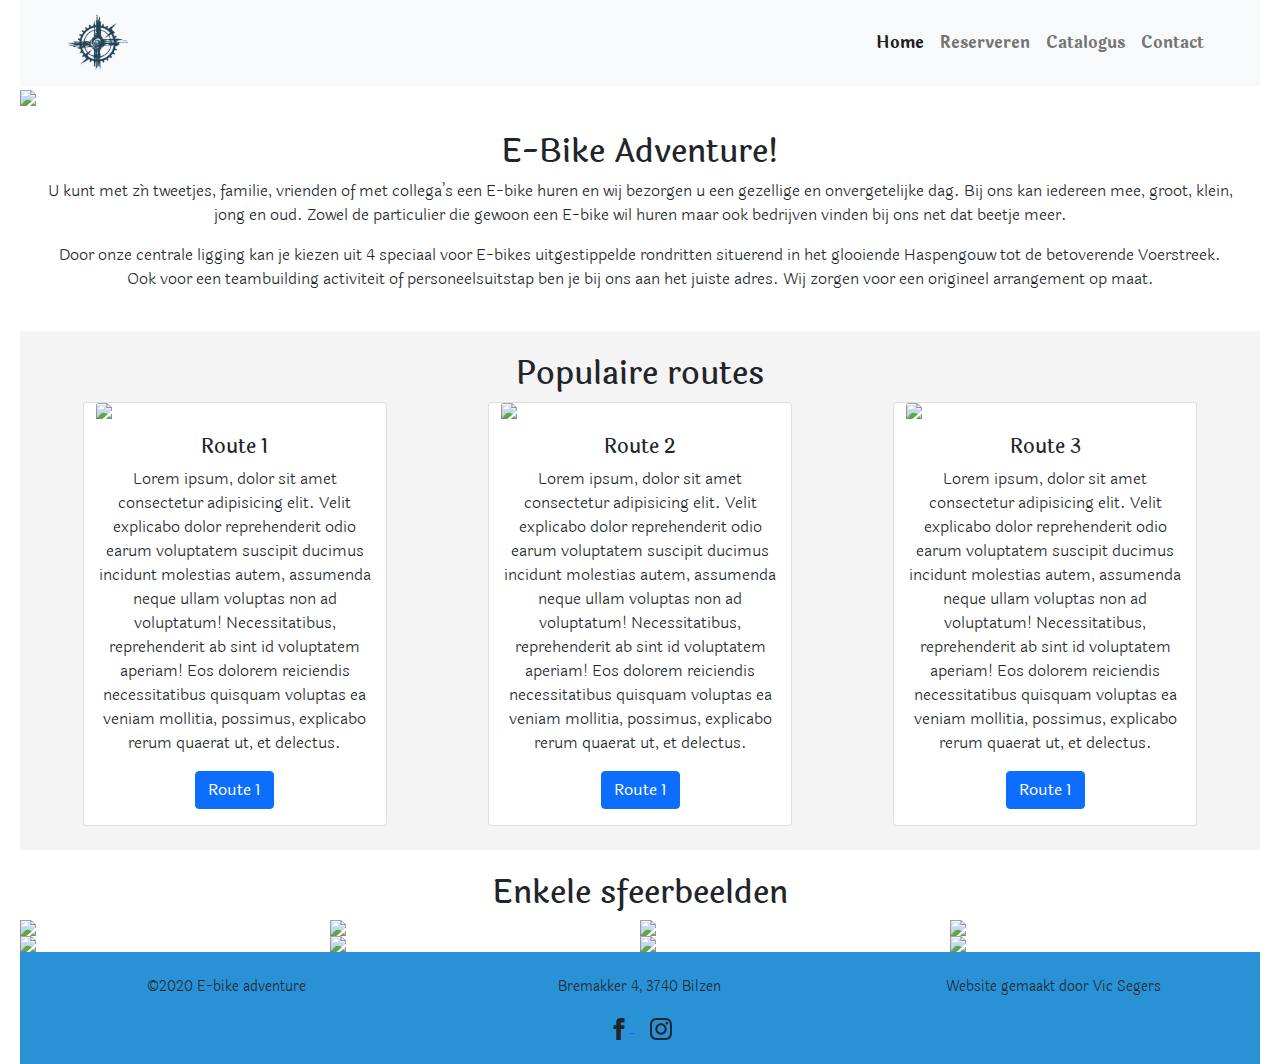
==== index.html @ cc72abfa "Added Rayvolt logo" ====
<!DOCTYPE html>
<html lang="nl">
<head>
  <meta charset="UTF-8">
  <meta name="viewport" content="width=device-width, initial-scale=1.0">
  <title>E-bike adventure</title>
  <link rel="stylesheet" id="Laila-css" href="https://fonts.googleapis.com/css?family=Laila%3A1%2C300%2C400%2C400italic%2C700&amp;ver=5.5.1" type="text/css" media="all">
  <link rel="stylesheet" href="bootstrap/css/bootstrap.min.css" />
  <link rel="stylesheet" href="styles/style.css" />
</head>
<body class="m-auto">
  <header class="h-25">
    <nav class="navbar navbar-expand-lg navbar-light bg-light px-5 justify-content-between fixed-top m-auto">
      <a class="navbar-brand" href="#">
        <img style="height:3em" src="assets/logos/rayvolt-logo.png" alt="Rayvolts logo" />
      </a>
      <button class="navbar-toggler" type="button" data-toggle="collapse" data-target="#navbarNavAltMarkup" aria-controls="navbarNavAltMarkup" aria-expanded="false" aria-label="Toggle navigation">
        <span class="navbar-toggler-icon"></span>
      </button>
      <div class="collapse navbar-collapse ml-auto" id="navbarNavAltMarkup">
        <div class="navbar-nav ml-auto text-right font-weight-bold">
          <a class="nav-item nav-link active" href="#">Home <span class="sr-only">(current)</span></a>
          <a class="nav-item nav-link" href="reserveren.html">Reserveren</a>
          <a class="nav-item nav-link" href="catalogus.html">Catalogus</a>
          <a class="nav-item nav-link" href="#">Contact</a>
        </div>
      </div>
    </nav>
    <img class="w-100" src="https://via.placeholder.com/1600x900.png?text=Banner+foto" />
  </header>
  <main>
    <!-- Corona & cadeaubon -->
    <!-- <section class="p-4">
      <div class="row justify-content-center">
        <div class="col-sm-4">
          <div class="bg-blue text-white p-3 rounded">
            <h3>Corona maatregelen</h3>
            <ul class="list-group">
              <li class="list-group-item bg-blue px-0 border-0">
                <svg width="1em" height="1em" viewBox="0 0 16 16" class="bi bi-check" fill="currentColor" xmlns="http://www.w3.org/2000/svg">
                  <path fill-rule="evenodd" d="M10.97 4.97a.75.75 0 0 1 1.071 1.05l-3.992 4.99a.75.75 0 0 1-1.08.02L4.324 8.384a.75.75 0 1 1 1.06-1.06l2.094 2.093 3.473-4.425a.236.236 0 0 1 .02-.022z"/>
                </svg>
                handgel
              </li>
              <li class="list-group-item bg-blue px-0 border-0">
                <svg width="1em" height="1em" viewBox="0 0 16 16" class="bi bi-check" fill="currentColor" xmlns="http://www.w3.org/2000/svg">
                  <path fill-rule="evenodd" d="M10.97 4.97a.75.75 0 0 1 1.071 1.05l-3.992 4.99a.75.75 0 0 1-1.08.02L4.324 8.384a.75.75 0 1 1 1.06-1.06l2.094 2.093 3.473-4.425a.236.236 0 0 1 .02-.022z"/>
                </svg>
                mondmaskers
              </li>
              <li class="list-group-item bg-blue px-0 border-0">
                <svg width="1em" height="1em" viewBox="0 0 16 16" class="bi bi-check" fill="currentColor" xmlns="http://www.w3.org/2000/svg">
                  <path fill-rule="evenodd" d="M10.97 4.97a.75.75 0 0 1 1.071 1.05l-3.992 4.99a.75.75 0 0 1-1.08.02L4.324 8.384a.75.75 0 1 1 1.06-1.06l2.094 2.093 3.473-4.425a.236.236 0 0 1 .02-.022z"/>
                </svg>
                2 reeksen helmen
              </li>
              <li class="list-group-item bg-blue px-0 border-0">
                <svg width="1em" height="1em" viewBox="0 0 16 16" class="bi bi-check" fill="currentColor" xmlns="http://www.w3.org/2000/svg">
                  <path fill-rule="evenodd" d="M10.97 4.97a.75.75 0 0 1 1.071 1.05l-3.992 4.99a.75.75 0 0 1-1.08.02L4.324 8.384a.75.75 0 1 1 1.06-1.06l2.094 2.093 3.473-4.425a.236.236 0 0 1 .02-.022z"/>
                </svg>
                ontsmetting helmen
              </li>
              <li class="list-group-item bg-blue px-0 border-0">
                <svg width="1em" height="1em" viewBox="0 0 16 16" class="bi bi-check" fill="currentColor" xmlns="http://www.w3.org/2000/svg">
                  <path fill-rule="evenodd" d="M10.97 4.97a.75.75 0 0 1 1.071 1.05l-3.992 4.99a.75.75 0 0 1-1.08.02L4.324 8.384a.75.75 0 1 1 1.06-1.06l2.094 2.093 3.473-4.425a.236.236 0 0 1 .02-.022z"/>
                </svg>
                1 richting
              </li>
            </ul>
          </div>
        </div>
        <div class="col-1 m-2"></div>
        <div class="col-sm-4">
          <div class="text-center p-3 bg-red rounded">
            <p class="justify-content-cente m-0">
              <svg width="1em" height="1em" viewBox="0 0 16 16" class="bi bi-cart-fill d-inline-flex align-self-center" fill="currentColor" xmlns="http://www.w3.org/2000/svg">
                <path fill-rule="evenodd" d="M0 1.5A.5.5 0 0 1 .5 1H2a.5.5 0 0 1 .485.379L2.89 3H14.5a.5.5 0 0 1 .491.592l-1.5 8A.5.5 0 0 1 13 12H4a.5.5 0 0 1-.491-.408L2.01 3.607 1.61 2H.5a.5.5 0 0 1-.5-.5zM5 12a2 2 0 1 0 0 4 2 2 0 0 0 0-4zm7 0a2 2 0 1 0 0 4 2 2 0 0 0 0-4zm-7 1a1 1 0 1 0 0 2 1 1 0 0 0 0-2zm7 0a1 1 0 1 0 0 2 1 1 0 0 0 0-2z"/>
              </svg>
              Cadeaubon
            </p>
          </div>
        </div>
      </div>
    </section> -->
    <!-- E-Bike Adventure -->
    <section class="p-4 text-center">
      <h2>E-Bike Adventure!</h2>
      <p>U kunt met z´n tweetjes, familie, vrienden of met collega’s een E-bike huren en wij bezorgen u een gezellige en onvergetelijke dag. 
        Bij ons kan iedereen mee, groot, klein, jong en oud.
        Zowel de particulier die gewoon een E-bike wil huren maar ook bedrijven vinden bij ons net dat beetje meer.</p>
      <p>Door onze centrale ligging  kan je kiezen uit 4 speciaal voor E-bikes uitgestippelde rondritten situerend in het glooiende Haspengouw tot de betoverende Voerstreek. Ook voor een teambuilding activiteit of personeelsuitstap ben je bij ons aan het juiste adres. Wij zorgen voor een origineel arrangement op maat.</p>
    </section>
    <!-- Populaire routes -->
    <section class="p-4 text-center bg-gray">
      <h2>Populaire routes</h2>
      <div class="row justify-content-center">
        <div class="card col-12 col-sm-12 col-md-3">
          <img class="card-img-top" src="https://via.placeholder.com/300x200?text=Route+1" />
          <div class="card-body px-0">
            <h5 class="card-title">Route 1</h5>
            <p class="card-text">Lorem ipsum, dolor sit amet consectetur adipisicing elit. Velit explicabo dolor reprehenderit odio earum voluptatem suscipit ducimus incidunt molestias autem, assumenda neque ullam voluptas non ad voluptatum! Necessitatibus, reprehenderit ab sint id voluptatem aperiam! Eos dolorem reiciendis necessitatibus quisquam voluptas ea veniam mollitia, possimus, explicabo rerum quaerat ut, et delectus.</p>
            <a href="#" class="btn btn-primary">Route 1</a>
          </div>
        </div>
        <div class="card col-12 col-sm-12 col-md-3 offset-1">
          <img class="card-img-top" src="https://via.placeholder.com/300x200?text=Route+2" />
          <div class="card-body px-0">
            <h5 class="card-title">Route 2</h5>
            <p class="card-text">Lorem ipsum, dolor sit amet consectetur adipisicing elit. Velit explicabo dolor reprehenderit odio earum voluptatem suscipit ducimus incidunt molestias autem, assumenda neque ullam voluptas non ad voluptatum! Necessitatibus, reprehenderit ab sint id voluptatem aperiam! Eos dolorem reiciendis necessitatibus quisquam voluptas ea veniam mollitia, possimus, explicabo rerum quaerat ut, et delectus.</p>
            <a href="#" class="btn btn-primary">Route 1</a>
          </div>
        </div>
        <div class="card col-12 col-sm-12 col-md-3 offset-1">
          <img class="card-img-top" src="https://via.placeholder.com/300x200?text=Route+3" />
          <div class="card-body px-0">
            <h5 class="card-title">Route 3</h5>
            <p class="card-text">Lorem ipsum, dolor sit amet consectetur adipisicing elit. Velit explicabo dolor reprehenderit odio earum voluptatem suscipit ducimus incidunt molestias autem, assumenda neque ullam voluptas non ad voluptatum! Necessitatibus, reprehenderit ab sint id voluptatem aperiam! Eos dolorem reiciendis necessitatibus quisquam voluptas ea veniam mollitia, possimus, explicabo rerum quaerat ut, et delectus.</p>
            <a href="#" class="btn btn-primary">Route 1</a>
          </div>
        </div>
      </div>
    </section>
    <!-- Onze voertuigen -->
    <!-- <section class="p-4 text-center">
      <h2>Onze voertuigen</h2>
      <div class="row">
        <div class="col-12 col-sm-12 col-md-4">
          <div class="list-group" id="list-tab" role="tablist">
            <a class="list-group-item list-group-item-action text-left active" id="list-home-list" data-toggle="list" href="#list-home" role="tab" aria-controls="home">Vespa 50cc</a>
            <a class="list-group-item list-group-item-action text-left" id="list-profile-list" data-toggle="list" href="#list-profile" role="tab" aria-controls="profile">Vespa 125cc</a>
            <a class="list-group-item list-group-item-action text-left" id="list-messages-list" data-toggle="list" href="#list-messages" role="tab" aria-controls="messages">Vespa GTS125 - 300cc</a>
            <a class="list-group-item list-group-item-action text-left" id="list-settings-list" data-toggle="list" href="#list-settings" role="tab" aria-controls="settings">E-Moke</a>
          </div>
        </div>
        <div class="col-12 col-sm-12 col-md-8">
          <div class="tab-content" id="nav-tabContent">
            <div class="tab-pane fade show active" id="list-home" role="tabpanel" aria-labelledby="list-home-list">
              <div class="row">
                <div class="col-6">
                  <img class="w-100" src="https://via.placeholder.com/300x200?text=Vespa+50cc" />
                </div>
                <p class="col-6">
                  Lorem, ipsum dolor sit amet consectetur adipisicing elit. Culpa accusamus, tempora explicabo sed distinctio quo harum dolore est soluta repellat eos impedit, perferendis, consequuntur ratione cupiditate vel deserunt error dolores?
                </p>
              </div>
            </div>
            <div class="tab-pane fade" id="list-profile" role="tabpanel" aria-labelledby="list-profile-list">
              <div class="row">
                <div class="col-6">
                  <img class="w-100" src="https://via.placeholder.com/300x200?text=Vespa+125cc" />
                </div>
                <p class="col-6">
                  Lorem, ipsum dolor sit amet consectetur adipisicing elit. Culpa accusamus, tempora explicabo sed distinctio quo harum dolore est soluta repellat eos impedit, perferendis, consequuntur ratione cupiditate vel deserunt error dolores?
                </p>
              </div>
            </div>
            <div class="tab-pane fade" id="list-messages" role="tabpanel" aria-labelledby="list-messages-list">
              <div class="row">
                <div class="col-6">
                  <img class="w-100" src="https://via.placeholder.com/300x200?text=Vespa+GTS125+-+300cc" />
                </div>
                <p class="col-6">
                  Lorem, ipsum dolor sit amet consectetur adipisicing elit. Culpa accusamus, tempora explicabo sed distinctio quo harum dolore est soluta repellat eos impedit, perferendis, consequuntur ratione cupiditate vel deserunt error dolores?
                </p>
              </div>
            </div>
            <div class="tab-pane fade" id="list-settings" role="tabpanel" aria-labelledby="list-settings-list">
              <div class="row">
                <div class="col-6">
                  <img class="w-100" src="https://via.placeholder.com/300x200?text=E-Moke" />
                </div>
                <p class="col-6">
                  Lorem, ipsum dolor sit amet consectetur adipisicing elit. Culpa accusamus, tempora explicabo sed distinctio quo harum dolore est soluta repellat eos impedit, perferendis, consequuntur ratione cupiditate vel deserunt error dolores?
                </p>
              </div>
            </div>
          </div>
        </div>
      </div>
    </section> -->
    <!-- Enkele sfeerbeelden -->
    <section class="pt-4 text-center">
      <h2>Enkele sfeerbeelden</h2>
      <div class="row w-100 m-0">
        <img class="col-12 col-sm-6 col-md-3 p-0" src="https://via.placeholder.com/300?text=Foto+1" />
        <img class="col-12 col-sm-6 col-md-3 p-0" src="https://via.placeholder.com/300?text=Foto+2" />
        <img class="col-12 col-sm-6 col-md-3 p-0" src="https://via.placeholder.com/300?text=Foto+3" />
        <img class="col-12 col-sm-6 col-md-3 p-0" src="https://via.placeholder.com/300?text=Foto+4" />
        <img class="col-12 col-sm-6 col-md-3 p-0" src="https://via.placeholder.com/300?text=Foto+5" />
        <img class="col-12 col-sm-6 col-md-3 p-0" src="https://via.placeholder.com/300?text=Foto+6" />
        <img class="col-12 col-sm-6 col-md-3 p-0" src="https://via.placeholder.com/300?text=Foto+7" />
        <img class="col-12 col-sm-6 col-md-3 p-0" src="https://via.placeholder.com/300?text=Foto+8" />
      </div>
    </section>
  </main>
  <footer class="page-footer py-4 small bg-blue row w-100 m-0">
    <div class="mb-1 text-center col-md-4 col-sm-12 col-12">©2020 E-bike adventure</div>
    <div class="mb-1 text-center col-md-4 col-sm-12 col-12">Bremakker 4, 3740 Bilzen</div>
    <div class="mb-1 text-center col-md-4 col-sm-12 col-12">Website gemaakt door Vic Segers</div>
    <div class="mt-3 text-center col-12">
      <a href="https://www.facebook.com/ebikeadventure.be" target="_blank" class="mx-2">
        <svg xmlns="http://www.w3.org/2000/svg" width="22" height="22" viewBox="0 0 24 24" fill="#212529">
          <path d="M9 8h-3v4h3v12h5v-12h3.642l.358-4h-4v-1.667c0-.955.192-1.333 1.115-1.333h2.885v-5h-3.808c-3.596 0-5.192 1.583-5.192 4.615v3.385z"/>
        </svg>
      </a>
      <a href="https://www.instagram.com/ebikeadventure.be/" target="_blank" class="mx-2">
        <svg xmlns="http://www.w3.org/2000/svg" width="22" height="22" viewBox="0 0 24 24" fill="#212529">
          <path d="M12 2.163c3.204 0 3.584.012 4.85.07 3.252.148 4.771 1.691 4.919 4.919.058 1.265.069 1.645.069 4.849 0 3.205-.012 3.584-.069 4.849-.149 3.225-1.664 4.771-4.919 4.919-1.266.058-1.644.07-4.85.07-3.204 0-3.584-.012-4.849-.07-3.26-.149-4.771-1.699-4.919-4.92-.058-1.265-.07-1.644-.07-4.849 0-3.204.013-3.583.07-4.849.149-3.227 1.664-4.771 4.919-4.919 1.266-.057 1.645-.069 4.849-.069zm0-2.163c-3.259 0-3.667.014-4.947.072-4.358.2-6.78 2.618-6.98 6.98-.059 1.281-.073 1.689-.073 4.948 0 3.259.014 3.668.072 4.948.2 4.358 2.618 6.78 6.98 6.98 1.281.058 1.689.072 4.948.072 3.259 0 3.668-.014 4.948-.072 4.354-.2 6.782-2.618 6.979-6.98.059-1.28.073-1.689.073-4.948 0-3.259-.014-3.667-.072-4.947-.196-4.354-2.617-6.78-6.979-6.98-1.281-.059-1.69-.073-4.949-.073zm0 5.838c-3.403 0-6.162 2.759-6.162 6.162s2.759 6.163 6.162 6.163 6.162-2.759 6.162-6.163c0-3.403-2.759-6.162-6.162-6.162zm0 10.162c-2.209 0-4-1.79-4-4 0-2.209 1.791-4 4-4s4 1.791 4 4c0 2.21-1.791 4-4 4zm6.406-11.845c-.796 0-1.441.645-1.441 1.44s.645 1.44 1.441 1.44c.795 0 1.439-.645 1.439-1.44s-.644-1.44-1.439-1.44z"/>
        </svg>
      </a>
    </div>
  </footer>
  <script src="bootstrap/js/bootstrap.min.js"></script>
</body>
</html>
---- styles/style.css ----
.bg-blue {
  background-color: #2991d6;
}

.bg-red {
  background-color: #f3dcdc;
}

.bg-gray {
  background-color: #f4f4f4;
}

.color-gray {
  color: #495057;
}

body {
  font-family: "Laila", Arial, Tahoma, sans-serif;
  font-weight: 300;
}

body, nav {
  max-width: 1240px;
}

header {
  margin-top: 85px;
}

form div.form-group.required label:after {
  content: '*';
  color: red;
}

@media only screen and (max-width: 690px) {
  a.list-group-item.list-group-item-action {
    text-align: center !important;
  }
}

/* @media (prefers-color-scheme: dark) {
  html {
    filter: invert(1) hue-rotate(180deg);
  }
} */
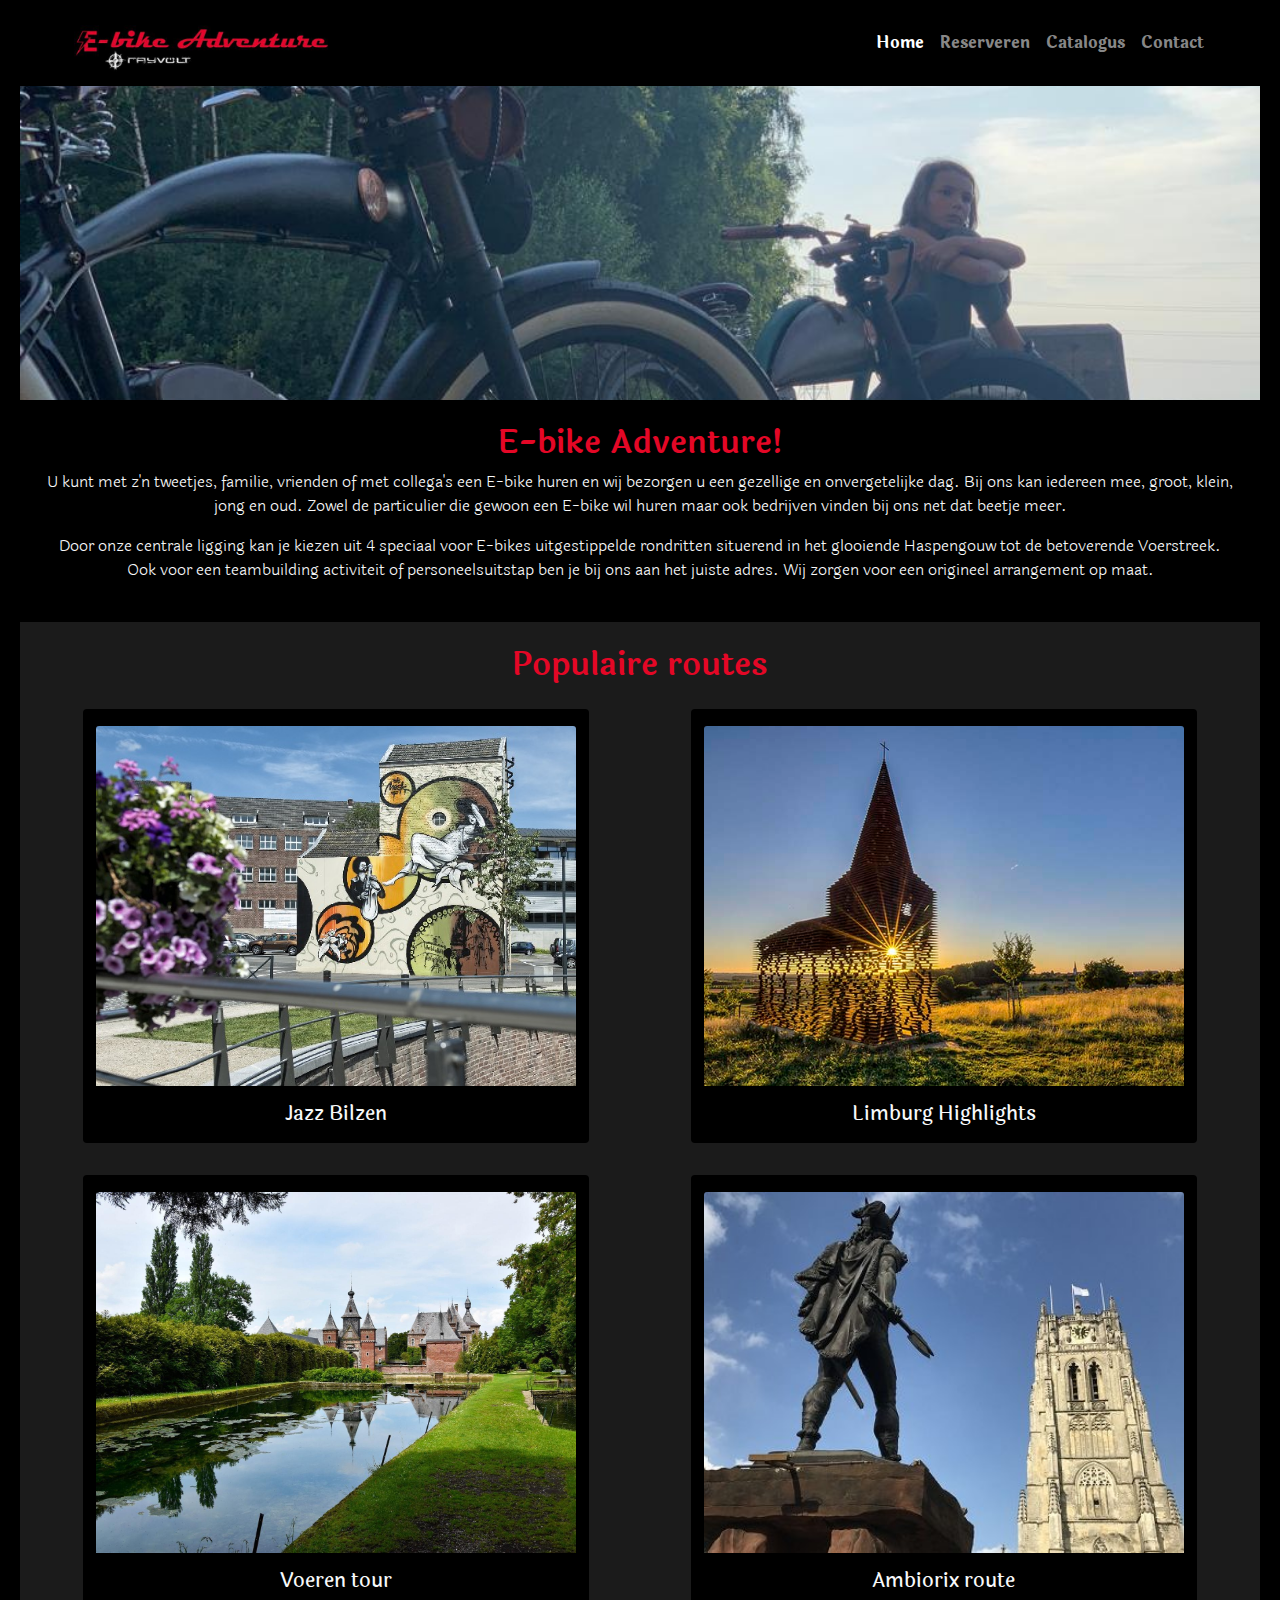
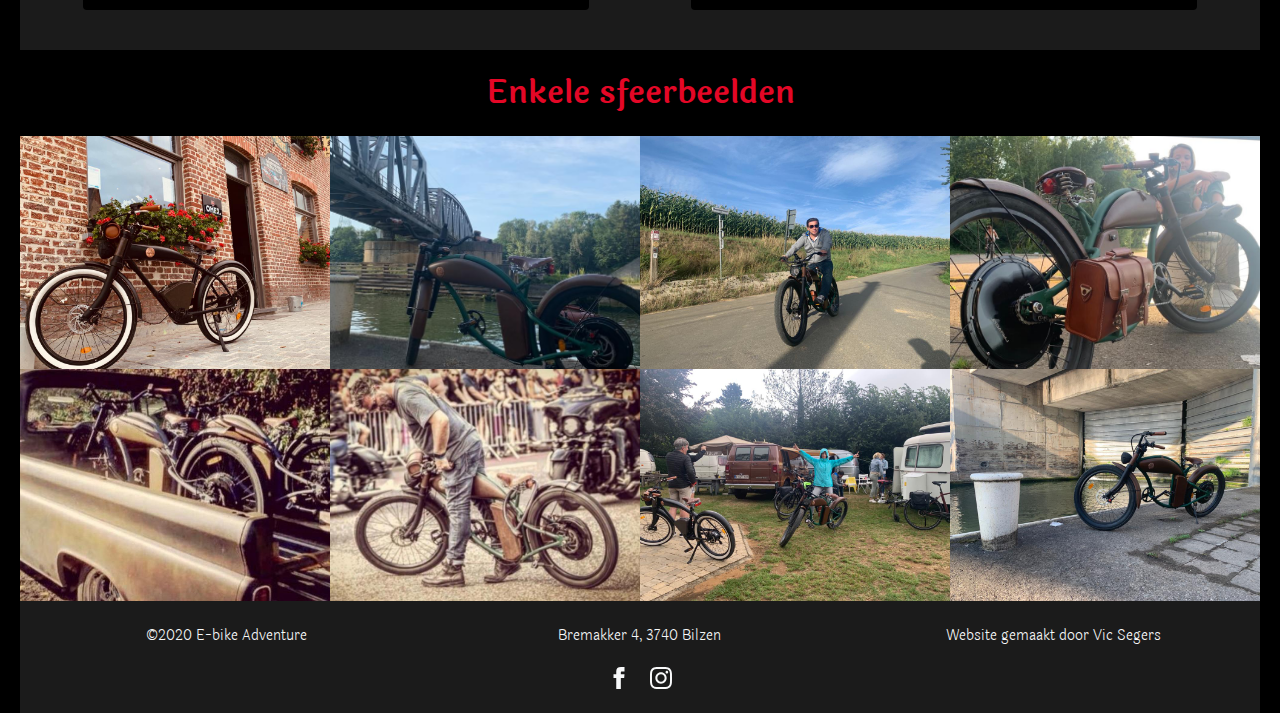
==== commit 60d6a863: "First live version" ====
--- a/index.html
+++ b/index.html
@@ -3,16 +3,33 @@
 <head>
   <meta charset="UTF-8">
   <meta name="viewport" content="width=device-width, initial-scale=1.0">
-  <title>E-bike adventure</title>
+  <title>Home - E-bike Adventure</title>
+  <link rel="apple-touch-icon" sizes="57x57" href="images/favicon/apple-icon-57x57.png" />
+  <link rel="apple-touch-icon" sizes="60x60" href="images/favicon/apple-icon-60x60.png" />
+  <link rel="apple-touch-icon" sizes="72x72" href="images/favicon/apple-icon-72x72.png" />
+  <link rel="apple-touch-icon" sizes="76x76" href="images/favicon/apple-icon-76x76.png" />
+  <link rel="apple-touch-icon" sizes="114x114" href="images/favicon/apple-icon-114x114.png" />
+  <link rel="apple-touch-icon" sizes="120x120" href="images/favicon/apple-icon-120x120.png" />
+  <link rel="apple-touch-icon" sizes="144x144" href="images/favicon/apple-icon-144x144.png" />
+  <link rel="apple-touch-icon" sizes="152x152" href="images/favicon/apple-icon-152x152.png" />
+  <link rel="apple-touch-icon" sizes="180x180" href="images/favicon/apple-icon-180x180.png" />
+  <link rel="icon" type="image/png" sizes="192x192"  href="images/favicon/android-icon-192x192.png" />
+  <link rel="icon" type="image/png" sizes="32x32" href="images/favicon/favicon-32x32.png" />
+  <link rel="icon" type="image/png" sizes="96x96" href="images/favicon/favicon-96x96.png" />
+  <link rel="icon" type="image/png" sizes="16x16" href="images/favicon/favicon-16x16.png" />
+  <link rel="manifest" href="images/favicon/manifest.json" />
+  <meta name="msapplication-TileColor" content="#ffffff" />
+  <meta name="msapplication-TileImage" content="images/favicon/ms-icon-144x144.png" />
+  <meta name="theme-color" content="#ffffff" />
   <link rel="stylesheet" id="Laila-css" href="https://fonts.googleapis.com/css?family=Laila%3A1%2C300%2C400%2C400italic%2C700&amp;ver=5.5.1" type="text/css" media="all">
   <link rel="stylesheet" href="bootstrap/css/bootstrap.min.css" />
   <link rel="stylesheet" href="styles/style.css" />
 </head>
-<body class="m-auto">
-  <header class="h-25">
-    <nav class="navbar navbar-expand-lg navbar-light bg-light px-5 justify-content-between fixed-top m-auto">
-      <a class="navbar-brand" href="#">
-        <img style="height:3em" src="assets/logos/rayvolt-logo.png" alt="Rayvolts logo" />
+<body class="m-auto bg-black text-light">
+  <header class="w-100">
+    <nav class="w-100 navbar navbar-expand-md navbar-dark px-5 justify-content-between fixed-top m-auto bg-black">
+      <a class="navbar-brand mr-auto" href="#">
+        <img id="logo" src="assets/logos/e-bike-adventure-logo.jpeg" alt="E-bike Adventure logo" />
       </a>
       <button class="navbar-toggler" type="button" data-toggle="collapse" data-target="#navbarNavAltMarkup" aria-controls="navbarNavAltMarkup" aria-expanded="false" aria-label="Toggle navigation">
         <span class="navbar-toggler-icon"></span>
@@ -22,189 +39,126 @@
           <a class="nav-item nav-link active" href="#">Home <span class="sr-only">(current)</span></a>
           <a class="nav-item nav-link" href="reserveren.html">Reserveren</a>
           <a class="nav-item nav-link" href="catalogus.html">Catalogus</a>
-          <a class="nav-item nav-link" href="#">Contact</a>
+          <a class="nav-item nav-link" href="contact.html">Contact</a>
         </div>
       </div>
     </nav>
-    <img class="w-100" src="https://via.placeholder.com/1600x900.png?text=Banner+foto" />
+    <img id="banner" src="assets/images/banner/banner.jpeg" />
   </header>
   <main>
-    <!-- Corona & cadeaubon -->
-    <!-- <section class="p-4">
+    <!-- E-bike Adventure -->
+    <section class="p-4 text-center">
+      <h2>E-bike Adventure!</h2>
+      <p>U kunt met z'n tweetjes, familie, vrienden of met collega's een E-bike huren en wij bezorgen u een gezellige en onvergetelijke dag. 
+        Bij ons kan iedereen mee, groot, klein, jong en oud.
+        Zowel de particulier die gewoon een E-bike wil huren maar ook bedrijven vinden bij ons net dat beetje meer.</p>
+      <p>Door onze centrale ligging kan je kiezen uit 4 speciaal voor E-bikes uitgestippelde rondritten situerend in het glooiende Haspengouw tot de betoverende Voerstreek. Ook voor een teambuilding activiteit of personeelsuitstap ben je bij ons aan het juiste adres. Wij zorgen voor een origineel arrangement op maat.</p>
+    </section>
+    <!-- Populaire routes -->
+    <section id="routes" class="p-4 text-center bg-gray">
+      <h2>Populaire routes</h2>
       <div class="row justify-content-center">
-        <div class="col-sm-4">
-          <div class="bg-blue text-white p-3 rounded">
-            <h3>Corona maatregelen</h3>
-            <ul class="list-group">
-              <li class="list-group-item bg-blue px-0 border-0">
-                <svg width="1em" height="1em" viewBox="0 0 16 16" class="bi bi-check" fill="currentColor" xmlns="http://www.w3.org/2000/svg">
-                  <path fill-rule="evenodd" d="M10.97 4.97a.75.75 0 0 1 1.071 1.05l-3.992 4.99a.75.75 0 0 1-1.08.02L4.324 8.384a.75.75 0 1 1 1.06-1.06l2.094 2.093 3.473-4.425a.236.236 0 0 1 .02-.022z"/>
-                </svg>
-                handgel
-              </li>
-              <li class="list-group-item bg-blue px-0 border-0">
-                <svg width="1em" height="1em" viewBox="0 0 16 16" class="bi bi-check" fill="currentColor" xmlns="http://www.w3.org/2000/svg">
-                  <path fill-rule="evenodd" d="M10.97 4.97a.75.75 0 0 1 1.071 1.05l-3.992 4.99a.75.75 0 0 1-1.08.02L4.324 8.384a.75.75 0 1 1 1.06-1.06l2.094 2.093 3.473-4.425a.236.236 0 0 1 .02-.022z"/>
-                </svg>
-                mondmaskers
-              </li>
-              <li class="list-group-item bg-blue px-0 border-0">
-                <svg width="1em" height="1em" viewBox="0 0 16 16" class="bi bi-check" fill="currentColor" xmlns="http://www.w3.org/2000/svg">
-                  <path fill-rule="evenodd" d="M10.97 4.97a.75.75 0 0 1 1.071 1.05l-3.992 4.99a.75.75 0 0 1-1.08.02L4.324 8.384a.75.75 0 1 1 1.06-1.06l2.094 2.093 3.473-4.425a.236.236 0 0 1 .02-.022z"/>
-                </svg>
-                2 reeksen helmen
-              </li>
-              <li class="list-group-item bg-blue px-0 border-0">
-                <svg width="1em" height="1em" viewBox="0 0 16 16" class="bi bi-check" fill="currentColor" xmlns="http://www.w3.org/2000/svg">
-                  <path fill-rule="evenodd" d="M10.97 4.97a.75.75 0 0 1 1.071 1.05l-3.992 4.99a.75.75 0 0 1-1.08.02L4.324 8.384a.75.75 0 1 1 1.06-1.06l2.094 2.093 3.473-4.425a.236.236 0 0 1 .02-.022z"/>
-                </svg>
-                ontsmetting helmen
-              </li>
-              <li class="list-group-item bg-blue px-0 border-0">
-                <svg width="1em" height="1em" viewBox="0 0 16 16" class="bi bi-check" fill="currentColor" xmlns="http://www.w3.org/2000/svg">
-                  <path fill-rule="evenodd" d="M10.97 4.97a.75.75 0 0 1 1.071 1.05l-3.992 4.99a.75.75 0 0 1-1.08.02L4.324 8.384a.75.75 0 1 1 1.06-1.06l2.094 2.093 3.473-4.425a.236.236 0 0 1 .02-.022z"/>
-                </svg>
-                1 richting
-              </li>
-            </ul>
+        <div class="card col-12 col-sm-11 col-md-5 my-3 bg-black pt-3">
+          <div class="embed-responsive embed-responsive-4by3">
+            <img class="card-img-top embed-responsive-item" src="assets/images/routes/jazz-bilzen.jpeg" />
+          </div>
+          <div class="card-body px-0">
+            <h5 class="card-title mb-0">Jazz Bilzen</h5>
+            <!-- <p class="card-text">Lorem ipsum, dolor sit amet consectetur adipisicing elit. Velit explicabo dolor reprehenderit odio earum voluptatem suscipit ducimus incidunt molestias autem, assumenda neque ullam voluptas non ad voluptatum! Necessitatibus, reprehenderit ab sint id voluptatem aperiam! Eos dolorem reiciendis necessitatibus quisquam voluptas ea veniam mollitia, possimus, explicabo rerum quaerat ut, et delectus.</p> -->
+            <!-- <a href="#" class="btn btn-primary">Route 1</a> -->
           </div>
         </div>
-        <div class="col-1 m-2"></div>
-        <div class="col-sm-4">
-          <div class="text-center p-3 bg-red rounded">
-            <p class="justify-content-cente m-0">
-              <svg width="1em" height="1em" viewBox="0 0 16 16" class="bi bi-cart-fill d-inline-flex align-self-center" fill="currentColor" xmlns="http://www.w3.org/2000/svg">
-                <path fill-rule="evenodd" d="M0 1.5A.5.5 0 0 1 .5 1H2a.5.5 0 0 1 .485.379L2.89 3H14.5a.5.5 0 0 1 .491.592l-1.5 8A.5.5 0 0 1 13 12H4a.5.5 0 0 1-.491-.408L2.01 3.607 1.61 2H.5a.5.5 0 0 1-.5-.5zM5 12a2 2 0 1 0 0 4 2 2 0 0 0 0-4zm7 0a2 2 0 1 0 0 4 2 2 0 0 0 0-4zm-7 1a1 1 0 1 0 0 2 1 1 0 0 0 0-2zm7 0a1 1 0 1 0 0 2 1 1 0 0 0 0-2z"/>
-              </svg>
-              Cadeaubon
-            </p>
+        <div class="card col-12 col-sm-11 col-md-5 offset-md-1 my-3 bg-black pt-3">
+          <div class="embed-responsive embed-responsive-4by3">
+            <img class="card-img-top embed-responsive-item" src="assets/images/routes/limburg-highlights.jpeg" />
+          </div>
+          <div class="card-body px-0">
+            <h5 class="card-title mb-0">Limburg Highlights</h5>
+            <!-- <p class="card-text">Lorem ipsum, dolor sit amet consectetur adipisicing elit. Velit explicabo dolor reprehenderit odio earum voluptatem suscipit ducimus incidunt molestias autem, assumenda neque ullam voluptas non ad voluptatum! Necessitatibus, reprehenderit ab sint id voluptatem aperiam! Eos dolorem reiciendis necessitatibus quisquam voluptas ea veniam mollitia, possimus, explicabo rerum quaerat ut, et delectus.</p> -->
+            <!-- <a href="#" class="btn btn-primary">Route 1</a> -->
           </div>
         </div>
-      </div>
-    </section> -->
-    <!-- E-Bike Adventure -->
-    <section class="p-4 text-center">
-      <h2>E-Bike Adventure!</h2>
-      <p>U kunt met z´n tweetjes, familie, vrienden of met collega’s een E-bike huren en wij bezorgen u een gezellige en onvergetelijke dag. 
-        Bij ons kan iedereen mee, groot, klein, jong en oud.
-        Zowel de particulier die gewoon een E-bike wil huren maar ook bedrijven vinden bij ons net dat beetje meer.</p>
-      <p>Door onze centrale ligging  kan je kiezen uit 4 speciaal voor E-bikes uitgestippelde rondritten situerend in het glooiende Haspengouw tot de betoverende Voerstreek. Ook voor een teambuilding activiteit of personeelsuitstap ben je bij ons aan het juiste adres. Wij zorgen voor een origineel arrangement op maat.</p>
-    </section>
-    <!-- Populaire routes -->
-    <section class="p-4 text-center bg-gray">
-      <h2>Populaire routes</h2>
-      <div class="row justify-content-center">
-        <div class="card col-12 col-sm-12 col-md-3">
-          <img class="card-img-top" src="https://via.placeholder.com/300x200?text=Route+1" />
+        <div class="card col-12 col-sm-11 col-md-5 my-3 bg-black pt-3">
+          <div class="embed-responsive embed-responsive-4by3">
+            <img class="card-img-top embed-responsive-item" src="assets/images/routes/voeren.jpeg" />
+          </div>
           <div class="card-body px-0">
-            <h5 class="card-title">Route 1</h5>
-            <p class="card-text">Lorem ipsum, dolor sit amet consectetur adipisicing elit. Velit explicabo dolor reprehenderit odio earum voluptatem suscipit ducimus incidunt molestias autem, assumenda neque ullam voluptas non ad voluptatum! Necessitatibus, reprehenderit ab sint id voluptatem aperiam! Eos dolorem reiciendis necessitatibus quisquam voluptas ea veniam mollitia, possimus, explicabo rerum quaerat ut, et delectus.</p>
-            <a href="#" class="btn btn-primary">Route 1</a>
+            <h5 class="card-title mb-0">Voeren tour</h5>
+            <!-- <p class="card-text">Lorem ipsum, dolor sit amet consectetur adipisicing elit. Velit explicabo dolor reprehenderit odio earum voluptatem suscipit ducimus incidunt molestias autem, assumenda neque ullam voluptas non ad voluptatum! Necessitatibus, reprehenderit ab sint id voluptatem aperiam! Eos dolorem reiciendis necessitatibus quisquam voluptas ea veniam mollitia, possimus, explicabo rerum quaerat ut, et delectus.</p> -->
+            <!-- <a href="#" class="btn btn-primary">Route 1</a> -->
           </div>
         </div>
-        <div class="card col-12 col-sm-12 col-md-3 offset-1">
-          <img class="card-img-top" src="https://via.placeholder.com/300x200?text=Route+2" />
+        <div class="card col-12 col-sm-11 col-md-5 offset-md-1 my-3 bg-black pt-3">
+          <div class="embed-responsive embed-responsive-4by3">
+            <img class="card-img-top embed-responsive-item" src="assets/images/routes/ambiorix.jpeg" />
+          </div>
           <div class="card-body px-0">
-            <h5 class="card-title">Route 2</h5>
-            <p class="card-text">Lorem ipsum, dolor sit amet consectetur adipisicing elit. Velit explicabo dolor reprehenderit odio earum voluptatem suscipit ducimus incidunt molestias autem, assumenda neque ullam voluptas non ad voluptatum! Necessitatibus, reprehenderit ab sint id voluptatem aperiam! Eos dolorem reiciendis necessitatibus quisquam voluptas ea veniam mollitia, possimus, explicabo rerum quaerat ut, et delectus.</p>
-            <a href="#" class="btn btn-primary">Route 1</a>
-          </div>
-        </div>
-        <div class="card col-12 col-sm-12 col-md-3 offset-1">
-          <img class="card-img-top" src="https://via.placeholder.com/300x200?text=Route+3" />
-          <div class="card-body px-0">
-            <h5 class="card-title">Route 3</h5>
-            <p class="card-text">Lorem ipsum, dolor sit amet consectetur adipisicing elit. Velit explicabo dolor reprehenderit odio earum voluptatem suscipit ducimus incidunt molestias autem, assumenda neque ullam voluptas non ad voluptatum! Necessitatibus, reprehenderit ab sint id voluptatem aperiam! Eos dolorem reiciendis necessitatibus quisquam voluptas ea veniam mollitia, possimus, explicabo rerum quaerat ut, et delectus.</p>
-            <a href="#" class="btn btn-primary">Route 1</a>
+            <h5 class="card-title mb-0">Ambiorix route</h5>
+            <!-- <p class="card-text">Lorem ipsum, dolor sit amet consectetur adipisicing elit. Velit explicabo dolor reprehenderit odio earum voluptatem suscipit ducimus incidunt molestias autem, assumenda neque ullam voluptas non ad voluptatum! Necessitatibus, reprehenderit ab sint id voluptatem aperiam! Eos dolorem reiciendis necessitatibus quisquam voluptas ea veniam mollitia, possimus, explicabo rerum quaerat ut, et delectus.</p> -->
+            <!-- <a href="#" class="btn btn-primary">Route 1</a> -->
           </div>
         </div>
       </div>
     </section>
-    <!-- Onze voertuigen -->
-    <!-- <section class="p-4 text-center">
-      <h2>Onze voertuigen</h2>
-      <div class="row">
-        <div class="col-12 col-sm-12 col-md-4">
-          <div class="list-group" id="list-tab" role="tablist">
-            <a class="list-group-item list-group-item-action text-left active" id="list-home-list" data-toggle="list" href="#list-home" role="tab" aria-controls="home">Vespa 50cc</a>
-            <a class="list-group-item list-group-item-action text-left" id="list-profile-list" data-toggle="list" href="#list-profile" role="tab" aria-controls="profile">Vespa 125cc</a>
-            <a class="list-group-item list-group-item-action text-left" id="list-messages-list" data-toggle="list" href="#list-messages" role="tab" aria-controls="messages">Vespa GTS125 - 300cc</a>
-            <a class="list-group-item list-group-item-action text-left" id="list-settings-list" data-toggle="list" href="#list-settings" role="tab" aria-controls="settings">E-Moke</a>
+    <!-- Enkele sfeerbeelden -->
+    <section id="ambiance" class="pt-4 text-center">
+      <h2>Enkele sfeerbeelden</h2>
+      <div class="row w-100 mx-0 mt-4">
+        <div class="col-12 col-sm-6 col-md-3 p-0">
+          <div class="embed-responsive embed-responsive-4by3">
+            <img class="w-100 embed-responsive-item" src="assets/images/ambiance/restaurant.jpeg" />
           </div>
         </div>
-        <div class="col-12 col-sm-12 col-md-8">
-          <div class="tab-content" id="nav-tabContent">
-            <div class="tab-pane fade show active" id="list-home" role="tabpanel" aria-labelledby="list-home-list">
-              <div class="row">
-                <div class="col-6">
-                  <img class="w-100" src="https://via.placeholder.com/300x200?text=Vespa+50cc" />
-                </div>
-                <p class="col-6">
-                  Lorem, ipsum dolor sit amet consectetur adipisicing elit. Culpa accusamus, tempora explicabo sed distinctio quo harum dolore est soluta repellat eos impedit, perferendis, consequuntur ratione cupiditate vel deserunt error dolores?
-                </p>
-              </div>
-            </div>
-            <div class="tab-pane fade" id="list-profile" role="tabpanel" aria-labelledby="list-profile-list">
-              <div class="row">
-                <div class="col-6">
-                  <img class="w-100" src="https://via.placeholder.com/300x200?text=Vespa+125cc" />
-                </div>
-                <p class="col-6">
-                  Lorem, ipsum dolor sit amet consectetur adipisicing elit. Culpa accusamus, tempora explicabo sed distinctio quo harum dolore est soluta repellat eos impedit, perferendis, consequuntur ratione cupiditate vel deserunt error dolores?
-                </p>
-              </div>
-            </div>
-            <div class="tab-pane fade" id="list-messages" role="tabpanel" aria-labelledby="list-messages-list">
-              <div class="row">
-                <div class="col-6">
-                  <img class="w-100" src="https://via.placeholder.com/300x200?text=Vespa+GTS125+-+300cc" />
-                </div>
-                <p class="col-6">
-                  Lorem, ipsum dolor sit amet consectetur adipisicing elit. Culpa accusamus, tempora explicabo sed distinctio quo harum dolore est soluta repellat eos impedit, perferendis, consequuntur ratione cupiditate vel deserunt error dolores?
-                </p>
-              </div>
-            </div>
-            <div class="tab-pane fade" id="list-settings" role="tabpanel" aria-labelledby="list-settings-list">
-              <div class="row">
-                <div class="col-6">
-                  <img class="w-100" src="https://via.placeholder.com/300x200?text=E-Moke" />
-                </div>
-                <p class="col-6">
-                  Lorem, ipsum dolor sit amet consectetur adipisicing elit. Culpa accusamus, tempora explicabo sed distinctio quo harum dolore est soluta repellat eos impedit, perferendis, consequuntur ratione cupiditate vel deserunt error dolores?
-                </p>
-              </div>
-            </div>
+        <div class="col-12 col-sm-6 col-md-3 p-0">
+          <div class="embed-responsive embed-responsive-4by3">
+            <img class="w-100 embed-responsive-item" src="assets/images/ambiance/water-side.jpeg" />
+          </div>
+        </div>
+        <div class="col-12 col-sm-6 col-md-3 p-0">
+          <div class="embed-responsive embed-responsive-4by3">
+            <img class="w-100 embed-responsive-item" src="assets/images/ambiance/corn.jpeg" />
+          </div>
+        </div>
+        <div class="col-12 col-sm-6 col-md-3 p-0">
+          <div class="embed-responsive embed-responsive-4by3">
+            <img class="w-100 embed-responsive-item" src="assets/images/ambiance/bridge-girl.jpeg" />
+          </div>
+        </div>
+        <div class="col-12 col-sm-6 col-md-3 p-0">
+          <div class="embed-responsive embed-responsive-4by3">
+            <img class="w-100 embed-responsive-item" src="assets/images/ambiance/truck.jpeg" />
+          </div>
+        </div>
+        <div class="col-12 col-sm-6 col-md-3 p-0">
+          <div class="embed-responsive embed-responsive-4by3">
+            <img class="w-100 embed-responsive-item" src="assets/images/ambiance/show.jpeg" />
+          </div>
+        </div>
+        <div class="col-12 col-sm-6 col-md-3 p-0">
+          <div class="embed-responsive embed-responsive-4by3">
+            <img class="w-100 embed-responsive-item" src="assets/images/ambiance/camping.jpeg" />
+          </div>
+        </div>
+        <div class="col-12 col-sm-6 col-md-3 p-0">
+          <div class="embed-responsive embed-responsive-4by3">
+            <img class="w-100 embed-responsive-item" src="assets/images/ambiance/under-bridge.jpeg" />
           </div>
         </div>
       </div>
-    </section> -->
-    <!-- Enkele sfeerbeelden -->
-    <section class="pt-4 text-center">
-      <h2>Enkele sfeerbeelden</h2>
-      <div class="row w-100 m-0">
-        <img class="col-12 col-sm-6 col-md-3 p-0" src="https://via.placeholder.com/300?text=Foto+1" />
-        <img class="col-12 col-sm-6 col-md-3 p-0" src="https://via.placeholder.com/300?text=Foto+2" />
-        <img class="col-12 col-sm-6 col-md-3 p-0" src="https://via.placeholder.com/300?text=Foto+3" />
-        <img class="col-12 col-sm-6 col-md-3 p-0" src="https://via.placeholder.com/300?text=Foto+4" />
-        <img class="col-12 col-sm-6 col-md-3 p-0" src="https://via.placeholder.com/300?text=Foto+5" />
-        <img class="col-12 col-sm-6 col-md-3 p-0" src="https://via.placeholder.com/300?text=Foto+6" />
-        <img class="col-12 col-sm-6 col-md-3 p-0" src="https://via.placeholder.com/300?text=Foto+7" />
-        <img class="col-12 col-sm-6 col-md-3 p-0" src="https://via.placeholder.com/300?text=Foto+8" />
-      </div>
     </section>
   </main>
-  <footer class="page-footer py-4 small bg-blue row w-100 m-0">
-    <div class="mb-1 text-center col-md-4 col-sm-12 col-12">©2020 E-bike adventure</div>
+  <footer class="page-footer py-4 small bg-gray row w-100 m-0">
+    <div class="mb-1 text-center col-md-4 col-sm-12 col-12">©2020 E-bike Adventure</div>
     <div class="mb-1 text-center col-md-4 col-sm-12 col-12">Bremakker 4, 3740 Bilzen</div>
     <div class="mb-1 text-center col-md-4 col-sm-12 col-12">Website gemaakt door Vic Segers</div>
     <div class="mt-3 text-center col-12">
-      <a href="https://www.facebook.com/ebikeadventure.be" target="_blank" class="mx-2">
-        <svg xmlns="http://www.w3.org/2000/svg" width="22" height="22" viewBox="0 0 24 24" fill="#212529">
+      <a href="https://www.facebook.com/ebikeadventure.be" target="_blank" class="mx-2 text-decoration-none">
+        <svg xmlns="http://www.w3.org/2000/svg" width="22" height="22" viewBox="0 0 24 24" fill="#f8f9fa">
           <path d="M9 8h-3v4h3v12h5v-12h3.642l.358-4h-4v-1.667c0-.955.192-1.333 1.115-1.333h2.885v-5h-3.808c-3.596 0-5.192 1.583-5.192 4.615v3.385z"/>
         </svg>
       </a>
-      <a href="https://www.instagram.com/ebikeadventure.be/" target="_blank" class="mx-2">
-        <svg xmlns="http://www.w3.org/2000/svg" width="22" height="22" viewBox="0 0 24 24" fill="#212529">
+      <a href="https://www.instagram.com/ebikeadventure.be/" target="_blank" class="mx-2 text-decoration-none">
+        <svg xmlns="http://www.w3.org/2000/svg" width="22" height="22" viewBox="0 0 24 24" fill="#f8f9fa">
           <path d="M12 2.163c3.204 0 3.584.012 4.85.07 3.252.148 4.771 1.691 4.919 4.919.058 1.265.069 1.645.069 4.849 0 3.205-.012 3.584-.069 4.849-.149 3.225-1.664 4.771-4.919 4.919-1.266.058-1.644.07-4.85.07-3.204 0-3.584-.012-4.849-.07-3.26-.149-4.771-1.699-4.919-4.92-.058-1.265-.07-1.644-.07-4.849 0-3.204.013-3.583.07-4.849.149-3.227 1.664-4.771 4.919-4.919 1.266-.057 1.645-.069 4.849-.069zm0-2.163c-3.259 0-3.667.014-4.947.072-4.358.2-6.78 2.618-6.98 6.98-.059 1.281-.073 1.689-.073 4.948 0 3.259.014 3.668.072 4.948.2 4.358 2.618 6.78 6.98 6.98 1.281.058 1.689.072 4.948.072 3.259 0 3.668-.014 4.948-.072 4.354-.2 6.782-2.618 6.979-6.98.059-1.28.073-1.689.073-4.948 0-3.259-.014-3.667-.072-4.947-.196-4.354-2.617-6.78-6.979-6.98-1.281-.059-1.69-.073-4.949-.073zm0 5.838c-3.403 0-6.162 2.759-6.162 6.162s2.759 6.163 6.162 6.163 6.162-2.759 6.162-6.163c0-3.403-2.759-6.162-6.162-6.162zm0 10.162c-2.209 0-4-1.79-4-4 0-2.209 1.791-4 4-4s4 1.791 4 4c0 2.21-1.791 4-4 4zm6.406-11.845c-.796 0-1.441.645-1.441 1.44s.645 1.44 1.441 1.44c.795 0 1.439-.645 1.439-1.44s-.644-1.44-1.439-1.44z"/>
         </svg>
       </a>
--- a/styles/style.css
+++ b/styles/style.css
@@ -1,22 +1,68 @@
-.bg-blue {
-  background-color: #2991d6;
+.bg-red {
+  background-color: #fc053b;
 }
 
-.bg-red {
-  background-color: #f3dcdc;
+a.bg-red:hover, button.bg-red:hover {
+  background-color: #d10020;
+}
+
+.list-group-item.active {
+  background-color: #fc053b;
+  border-color: #fc053b;
+  color: #ffffff  !important;
+  font-weight: 300 !important;
+}
+
+.list-group-item:hover {
+  color: #000000;
+  font-weight: 600;
+}
+
+.list-group-item:first-child {
+  border-top-right-radius: 0;
+  border-bottom-left-radius: inherit;
+}
+
+.list-group-item:last-child {
+  border-top-right-radius: inherit;
+  border-bottom-left-radius: 0;
+}
+
+img.embed-responsive-item,
+section#ambiance img.embed-responsive-item {
+  object-fit: cover;
 }
 
 .bg-gray {
-  background-color: #f4f4f4;
+  background-color: #1b1b1b;
+}
+
+img#logo {
+  height: 3em;
+  max-width: calc(100vw - (56px + 2 * 3em));
+  object-fit: scale-down;
+}
+
+.bg-black {
+  background-color: #000000;
 }
 
 .color-gray {
   color: #495057;
 }
 
+.color-red {
+  color: #fc053b;
+}
+
+.color-black {
+  color: #000000;
+}
+
 body {
   font-family: "Laila", Arial, Tahoma, sans-serif;
   font-weight: 300;
+  overflow-x: hidden;
 }
 
 body, nav {
@@ -25,6 +71,17 @@
 
 header {
   margin-top: 85px;
+}
+
+header img#banner {
+  width: 100%;
+  height: 35vh;
+  object-fit: cover;
+}
+
+h2 {
+  color: rgb(228, 7, 38);
+  font-weight: 600;
 }
 
 form div.form-group.required label:after {
@@ -37,9 +94,3 @@
     text-align: center !important;
   }
 }
-
-/* @media (prefers-color-scheme: dark) {
-  html {
-    filter: invert(1) hue-rotate(180deg);
-  }
-} */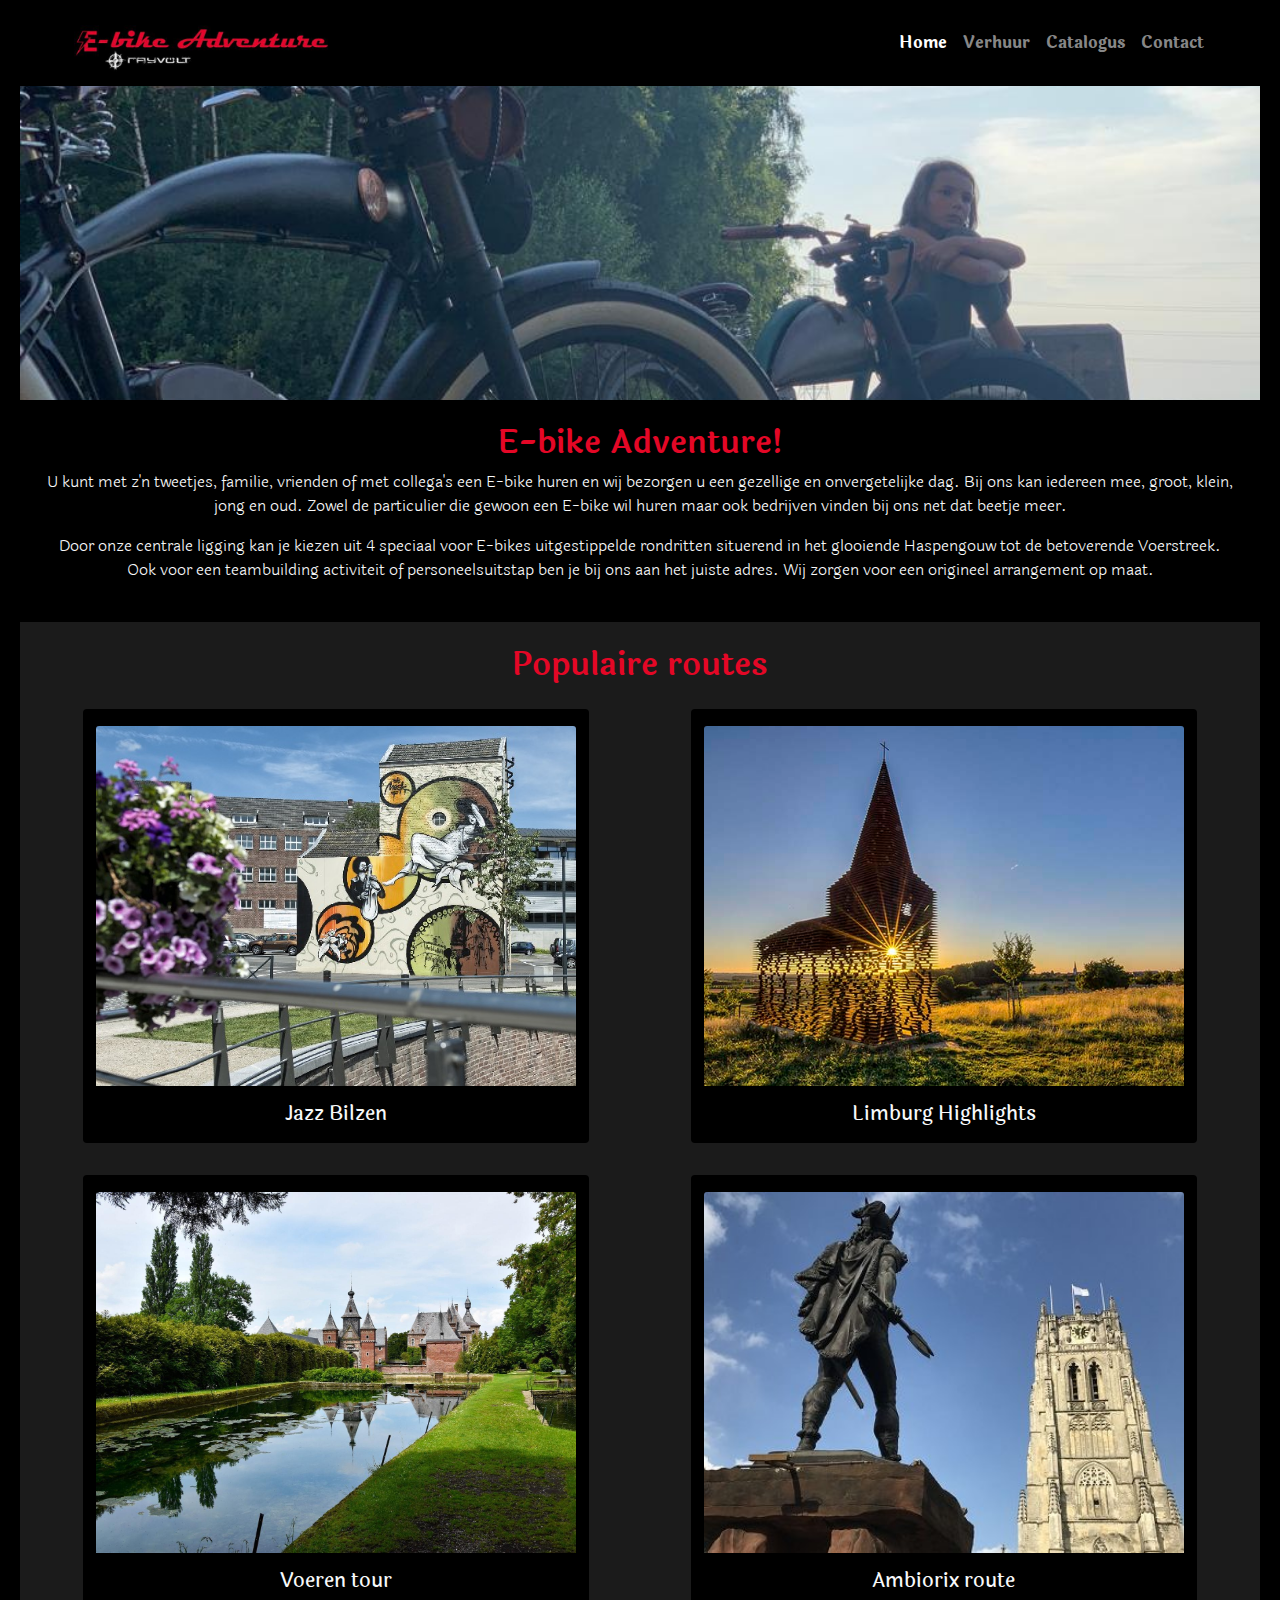
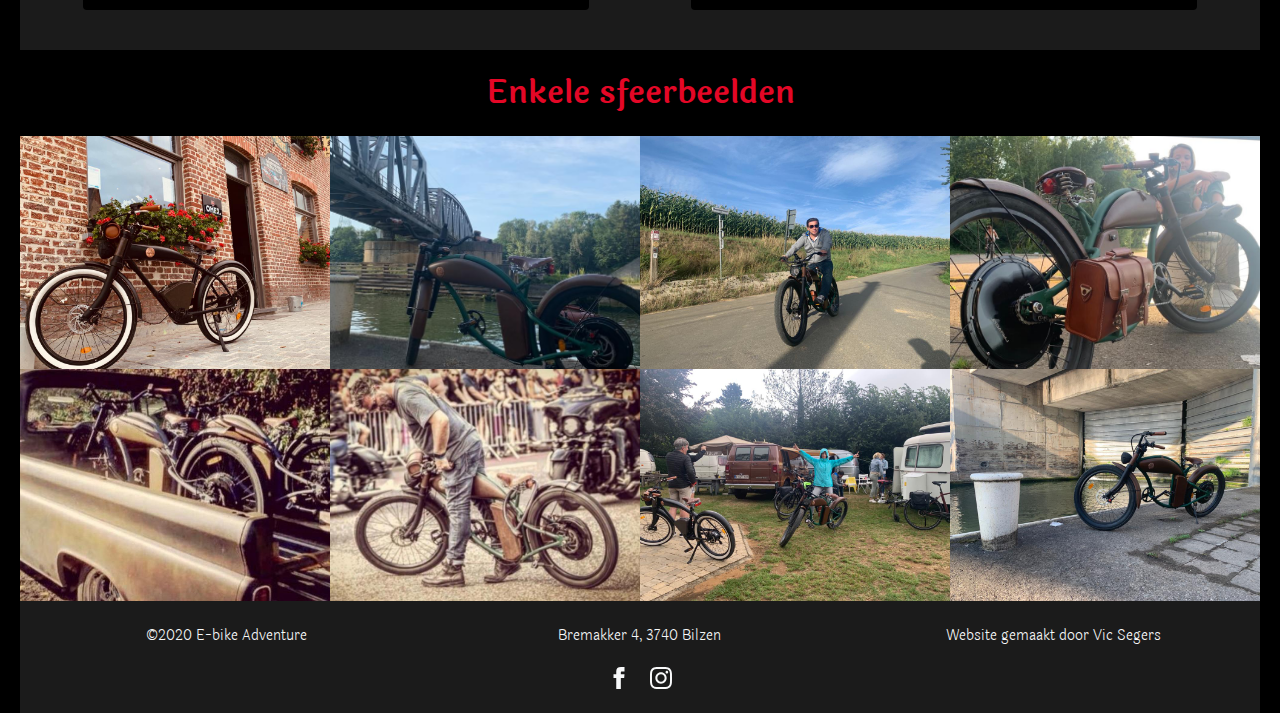
==== commit 4deb649a: "Changed reserveren to verhuur, added leasing prices" ====
--- a/index.html
+++ b/index.html
@@ -4,22 +4,22 @@
   <meta charset="UTF-8">
   <meta name="viewport" content="width=device-width, initial-scale=1.0">
   <title>Home - E-bike Adventure</title>
-  <link rel="apple-touch-icon" sizes="57x57" href="images/favicon/apple-icon-57x57.png" />
-  <link rel="apple-touch-icon" sizes="60x60" href="images/favicon/apple-icon-60x60.png" />
-  <link rel="apple-touch-icon" sizes="72x72" href="images/favicon/apple-icon-72x72.png" />
-  <link rel="apple-touch-icon" sizes="76x76" href="images/favicon/apple-icon-76x76.png" />
-  <link rel="apple-touch-icon" sizes="114x114" href="images/favicon/apple-icon-114x114.png" />
-  <link rel="apple-touch-icon" sizes="120x120" href="images/favicon/apple-icon-120x120.png" />
-  <link rel="apple-touch-icon" sizes="144x144" href="images/favicon/apple-icon-144x144.png" />
-  <link rel="apple-touch-icon" sizes="152x152" href="images/favicon/apple-icon-152x152.png" />
-  <link rel="apple-touch-icon" sizes="180x180" href="images/favicon/apple-icon-180x180.png" />
-  <link rel="icon" type="image/png" sizes="192x192"  href="images/favicon/android-icon-192x192.png" />
-  <link rel="icon" type="image/png" sizes="32x32" href="images/favicon/favicon-32x32.png" />
-  <link rel="icon" type="image/png" sizes="96x96" href="images/favicon/favicon-96x96.png" />
-  <link rel="icon" type="image/png" sizes="16x16" href="images/favicon/favicon-16x16.png" />
-  <link rel="manifest" href="images/favicon/manifest.json" />
+  <link rel="apple-touch-icon" sizes="57x57" href="assets/favicon/apple-icon-57x57.png" />
+  <link rel="apple-touch-icon" sizes="60x60" href="assets/favicon/apple-icon-60x60.png" />
+  <link rel="apple-touch-icon" sizes="72x72" href="assets/favicon/apple-icon-72x72.png" />
+  <link rel="apple-touch-icon" sizes="76x76" href="assets/favicon/apple-icon-76x76.png" />
+  <link rel="apple-touch-icon" sizes="114x114" href="assets/favicon/apple-icon-114x114.png" />
+  <link rel="apple-touch-icon" sizes="120x120" href="assets/favicon/apple-icon-120x120.png" />
+  <link rel="apple-touch-icon" sizes="144x144" href="assets/favicon/apple-icon-144x144.png" />
+  <link rel="apple-touch-icon" sizes="152x152" href="assets/favicon/apple-icon-152x152.png" />
+  <link rel="apple-touch-icon" sizes="180x180" href="assets/favicon/apple-icon-180x180.png" />
+  <link rel="icon" type="image/png" sizes="192x192"  href="assets/favicon/android-icon-192x192.png" />
+  <link rel="icon" type="image/png" sizes="32x32" href="assets/favicon/favicon-32x32.png" />
+  <link rel="icon" type="image/png" sizes="96x96" href="assets/favicon/favicon-96x96.png" />
+  <link rel="icon" type="image/png" sizes="16x16" href="assets/favicon/favicon-16x16.png" />
+  <link rel="manifest" href="assets/favicon/manifest.json" />
   <meta name="msapplication-TileColor" content="#ffffff" />
-  <meta name="msapplication-TileImage" content="images/favicon/ms-icon-144x144.png" />
+  <meta name="msapplication-TileImage" content="assets/favicon/ms-icon-144x144.png" />
   <meta name="theme-color" content="#ffffff" />
   <link rel="stylesheet" id="Laila-css" href="https://fonts.googleapis.com/css?family=Laila%3A1%2C300%2C400%2C400italic%2C700&amp;ver=5.5.1" type="text/css" media="all">
   <link rel="stylesheet" href="bootstrap/css/bootstrap.min.css" />
@@ -28,7 +28,7 @@
 <body class="m-auto bg-black text-light">
   <header class="w-100">
     <nav class="w-100 navbar navbar-expand-md navbar-dark px-5 justify-content-between fixed-top m-auto bg-black">
-      <a class="navbar-brand mr-auto" href="#">
+      <a class="navbar-brand mr-auto" href="/">
         <img id="logo" src="assets/logos/e-bike-adventure-logo.jpeg" alt="E-bike Adventure logo" />
       </a>
       <button class="navbar-toggler" type="button" data-toggle="collapse" data-target="#navbarNavAltMarkup" aria-controls="navbarNavAltMarkup" aria-expanded="false" aria-label="Toggle navigation">
@@ -36,10 +36,10 @@
       </button>
       <div class="collapse navbar-collapse ml-auto" id="navbarNavAltMarkup">
         <div class="navbar-nav ml-auto text-right font-weight-bold">
-          <a class="nav-item nav-link active" href="#">Home <span class="sr-only">(current)</span></a>
-          <a class="nav-item nav-link" href="reserveren.html">Reserveren</a>
-          <a class="nav-item nav-link" href="catalogus.html">Catalogus</a>
-          <a class="nav-item nav-link" href="contact.html">Contact</a>
+          <a class="nav-item nav-link active" href="/">Home <span class="sr-only">(current)</span></a>
+          <a class="nav-item nav-link" href="verhuur">Verhuur</a>
+          <a class="nav-item nav-link" href="catalogus">Catalogus</a>
+          <a class="nav-item nav-link" href="contact">Contact</a>
         </div>
       </div>
     </nav>
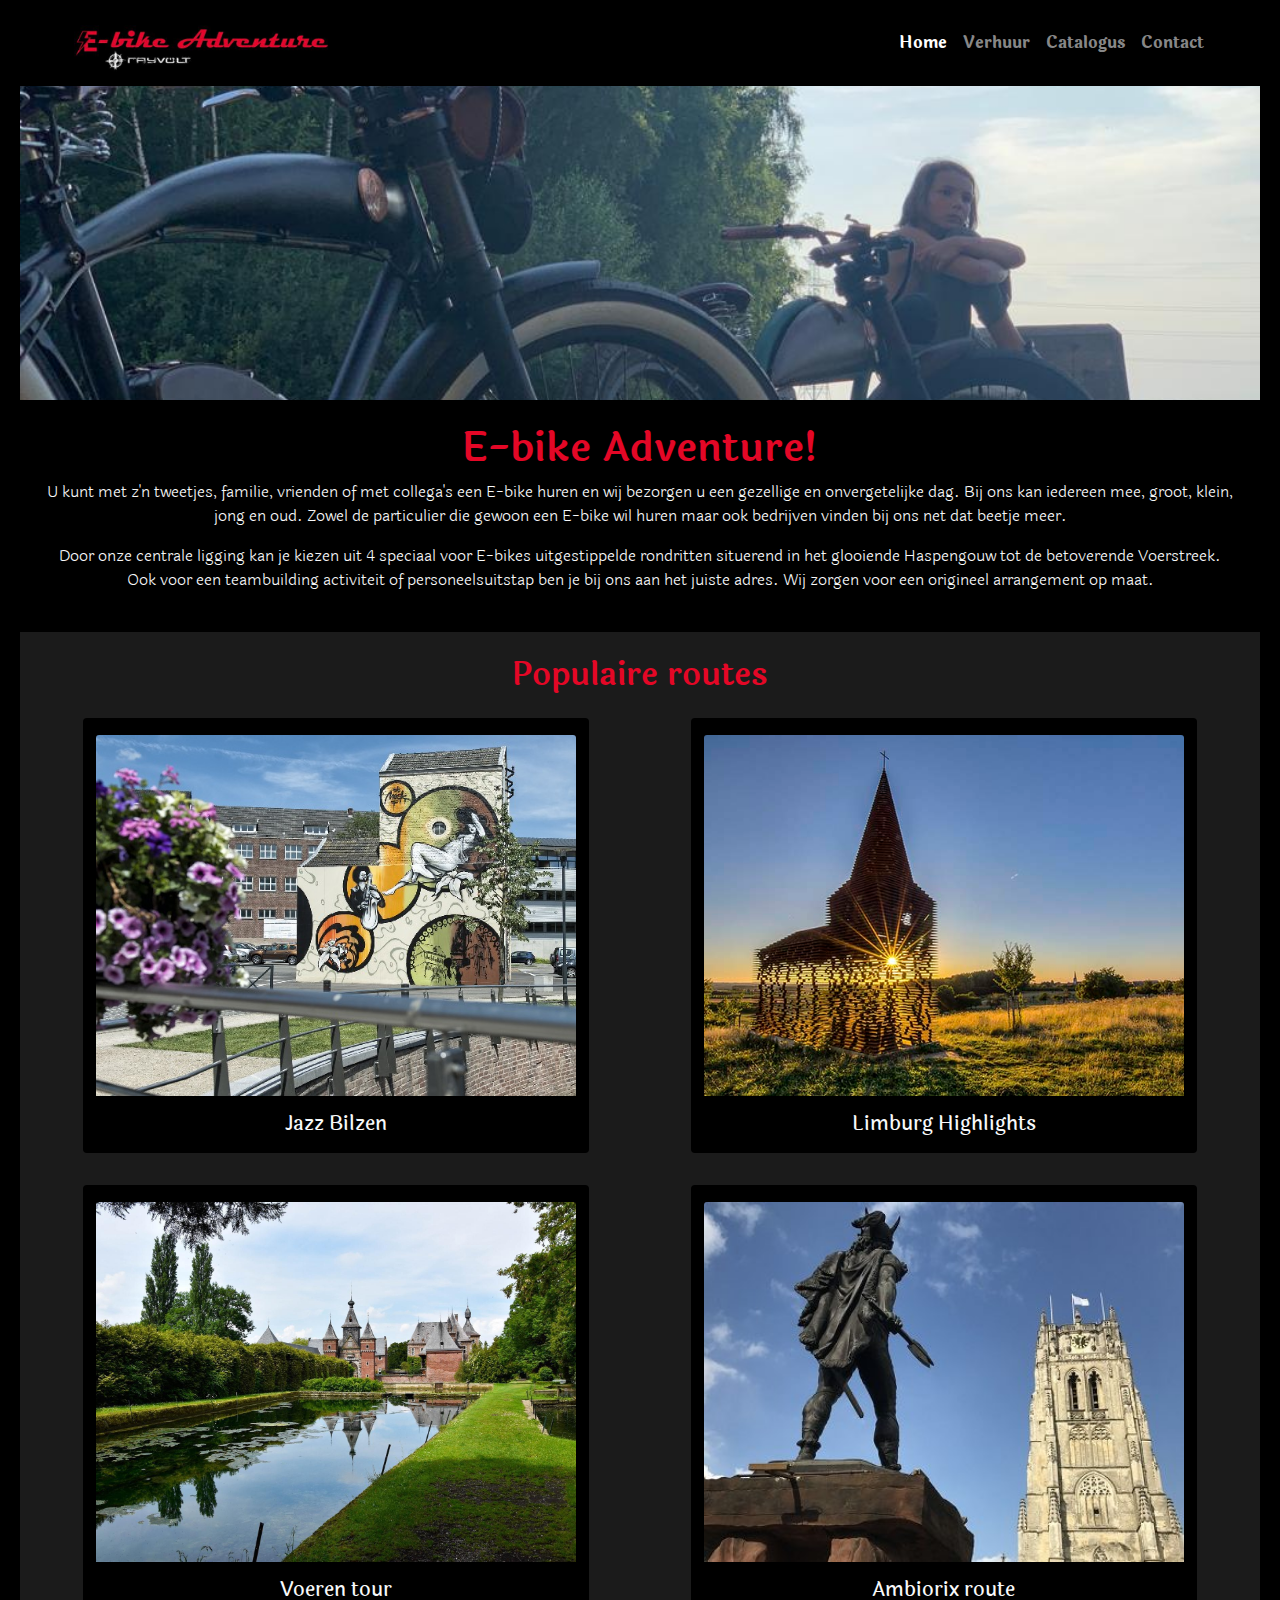
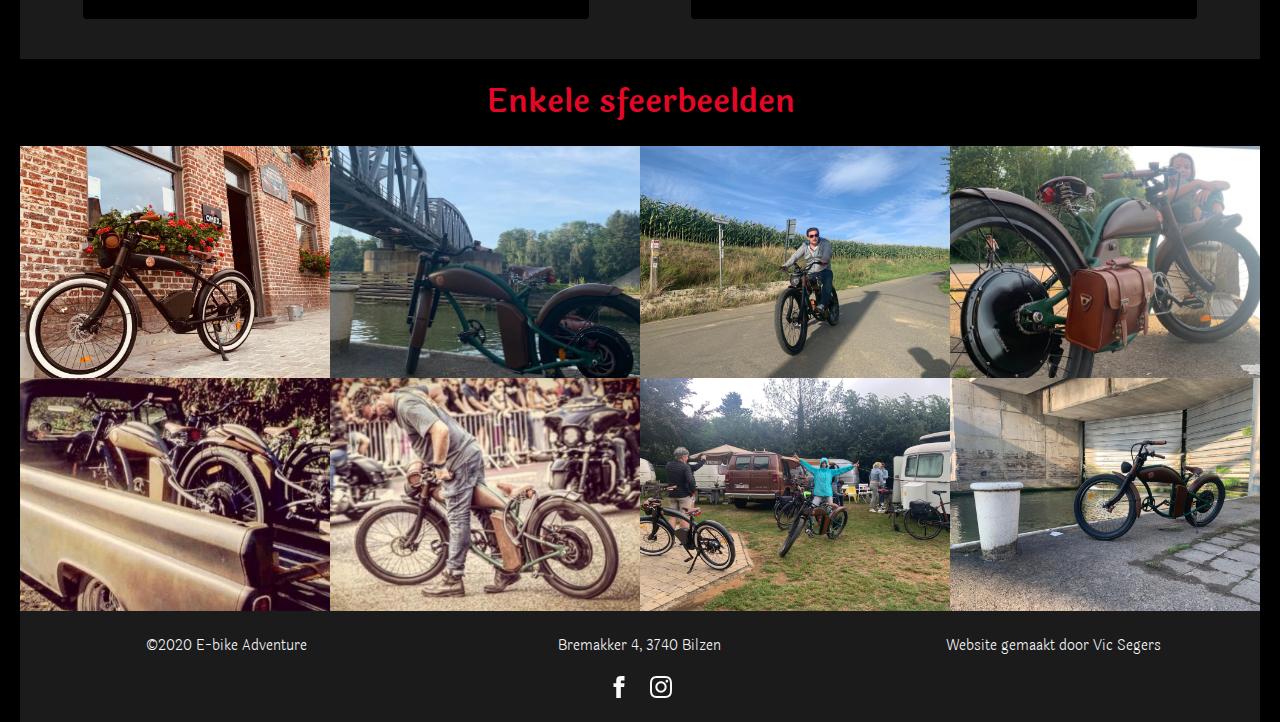
==== commit dfb8fc82: "Increased headers, added alts, fixed contact padding, and added date/time reservation" ====
--- a/index.html
+++ b/index.html
@@ -43,12 +43,12 @@
         </div>
       </div>
     </nav>
-    <img id="banner" src="assets/images/banner/banner.jpeg" />
+    <img id="banner" src="assets/images/banner/banner.jpeg" alt="banner" />
   </header>
   <main>
     <!-- E-bike Adventure -->
     <section class="p-4 text-center">
-      <h2>E-bike Adventure!</h2>
+      <h1>E-bike Adventure!</h1>
       <p>U kunt met z'n tweetjes, familie, vrienden of met collega's een E-bike huren en wij bezorgen u een gezellige en onvergetelijke dag. 
         Bij ons kan iedereen mee, groot, klein, jong en oud.
         Zowel de particulier die gewoon een E-bike wil huren maar ook bedrijven vinden bij ons net dat beetje meer.</p>
@@ -60,7 +60,7 @@
       <div class="row justify-content-center">
         <div class="card col-12 col-sm-11 col-md-5 my-3 bg-black pt-3">
           <div class="embed-responsive embed-responsive-4by3">
-            <img class="card-img-top embed-responsive-item" src="assets/images/routes/jazz-bilzen.jpeg" />
+            <img class="card-img-top embed-responsive-item" src="assets/images/routes/jazz-bilzen.jpeg" alt="Jazz Bilzen" />
           </div>
           <div class="card-body px-0">
             <h5 class="card-title mb-0">Jazz Bilzen</h5>
@@ -70,7 +70,7 @@
         </div>
         <div class="card col-12 col-sm-11 col-md-5 offset-md-1 my-3 bg-black pt-3">
           <div class="embed-responsive embed-responsive-4by3">
-            <img class="card-img-top embed-responsive-item" src="assets/images/routes/limburg-highlights.jpeg" />
+            <img class="card-img-top embed-responsive-item" src="assets/images/routes/limburg-highlights.jpeg" alt="Limburg Highlights" />
           </div>
           <div class="card-body px-0">
             <h5 class="card-title mb-0">Limburg Highlights</h5>
@@ -80,7 +80,7 @@
         </div>
         <div class="card col-12 col-sm-11 col-md-5 my-3 bg-black pt-3">
           <div class="embed-responsive embed-responsive-4by3">
-            <img class="card-img-top embed-responsive-item" src="assets/images/routes/voeren.jpeg" />
+            <img class="card-img-top embed-responsive-item" src="assets/images/routes/voeren.jpeg" alt="Voeren" />
           </div>
           <div class="card-body px-0">
             <h5 class="card-title mb-0">Voeren tour</h5>
@@ -90,7 +90,7 @@
         </div>
         <div class="card col-12 col-sm-11 col-md-5 offset-md-1 my-3 bg-black pt-3">
           <div class="embed-responsive embed-responsive-4by3">
-            <img class="card-img-top embed-responsive-item" src="assets/images/routes/ambiorix.jpeg" />
+            <img class="card-img-top embed-responsive-item" src="assets/images/routes/ambiorix.jpeg" alt="Ambiorix" />
           </div>
           <div class="card-body px-0">
             <h5 class="card-title mb-0">Ambiorix route</h5>
@@ -106,42 +106,42 @@
       <div class="row w-100 mx-0 mt-4">
         <div class="col-12 col-sm-6 col-md-3 p-0">
           <div class="embed-responsive embed-responsive-4by3">
-            <img class="w-100 embed-responsive-item" src="assets/images/ambiance/restaurant.jpeg" />
+            <img class="w-100 embed-responsive-item" src="assets/images/ambiance/restaurant.jpeg" al="restaurant" />
           </div>
         </div>
         <div class="col-12 col-sm-6 col-md-3 p-0">
           <div class="embed-responsive embed-responsive-4by3">
-            <img class="w-100 embed-responsive-item" src="assets/images/ambiance/water-side.jpeg" />
+            <img class="w-100 embed-responsive-item" src="assets/images/ambiance/water-side.jpeg" alt="kanaal" />
           </div>
         </div>
         <div class="col-12 col-sm-6 col-md-3 p-0">
           <div class="embed-responsive embed-responsive-4by3">
-            <img class="w-100 embed-responsive-item" src="assets/images/ambiance/corn.jpeg" />
+            <img class="w-100 embed-responsive-item" src="assets/images/ambiance/corn.jpeg" alt="mais" />
           </div>
         </div>
         <div class="col-12 col-sm-6 col-md-3 p-0">
           <div class="embed-responsive embed-responsive-4by3">
-            <img class="w-100 embed-responsive-item" src="assets/images/ambiance/bridge-girl.jpeg" />
+            <img class="w-100 embed-responsive-item" src="assets/images/ambiance/bridge-girl.jpeg" alt="meisje" />
           </div>
         </div>
         <div class="col-12 col-sm-6 col-md-3 p-0">
           <div class="embed-responsive embed-responsive-4by3">
-            <img class="w-100 embed-responsive-item" src="assets/images/ambiance/truck.jpeg" />
+            <img class="w-100 embed-responsive-item" src="assets/images/ambiance/truck.jpeg" alt="auto" />
           </div>
         </div>
         <div class="col-12 col-sm-6 col-md-3 p-0">
           <div class="embed-responsive embed-responsive-4by3">
-            <img class="w-100 embed-responsive-item" src="assets/images/ambiance/show.jpeg" />
+            <img class="w-100 embed-responsive-item" src="assets/images/ambiance/show.jpeg" alt="show" />
           </div>
         </div>
         <div class="col-12 col-sm-6 col-md-3 p-0">
           <div class="embed-responsive embed-responsive-4by3">
-            <img class="w-100 embed-responsive-item" src="assets/images/ambiance/camping.jpeg" />
+            <img class="w-100 embed-responsive-item" src="assets/images/ambiance/camping.jpeg" alt="camping" />
           </div>
         </div>
         <div class="col-12 col-sm-6 col-md-3 p-0">
           <div class="embed-responsive embed-responsive-4by3">
-            <img class="w-100 embed-responsive-item" src="assets/images/ambiance/under-bridge.jpeg" />
+            <img class="w-100 embed-responsive-item" src="assets/images/ambiance/under-bridge.jpeg" alt="brug" />
           </div>
         </div>
       </div>
--- a/styles/style.css
+++ b/styles/style.css
@@ -79,7 +79,7 @@
   object-fit: cover;
 }
 
-h2 {
+h1,h2 {
   color: rgb(228, 7, 38);
   font-weight: 600;
 }
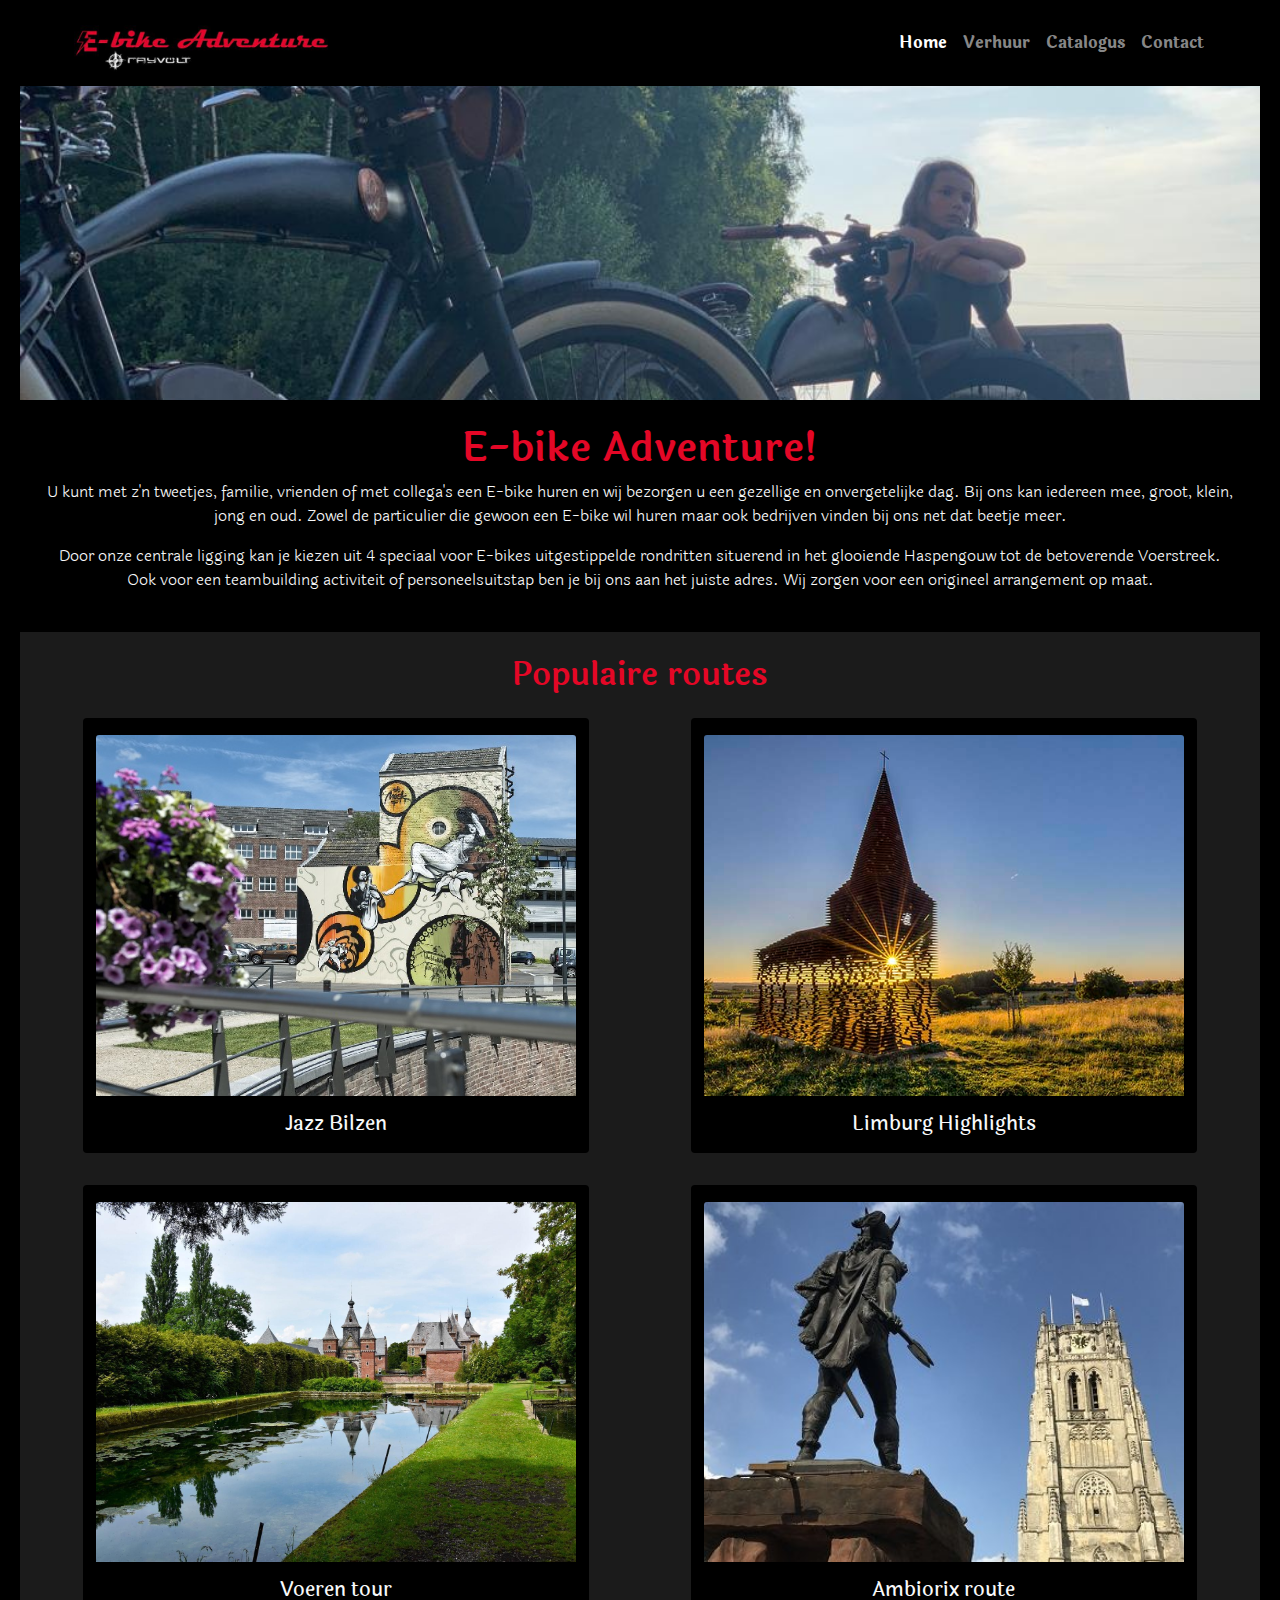
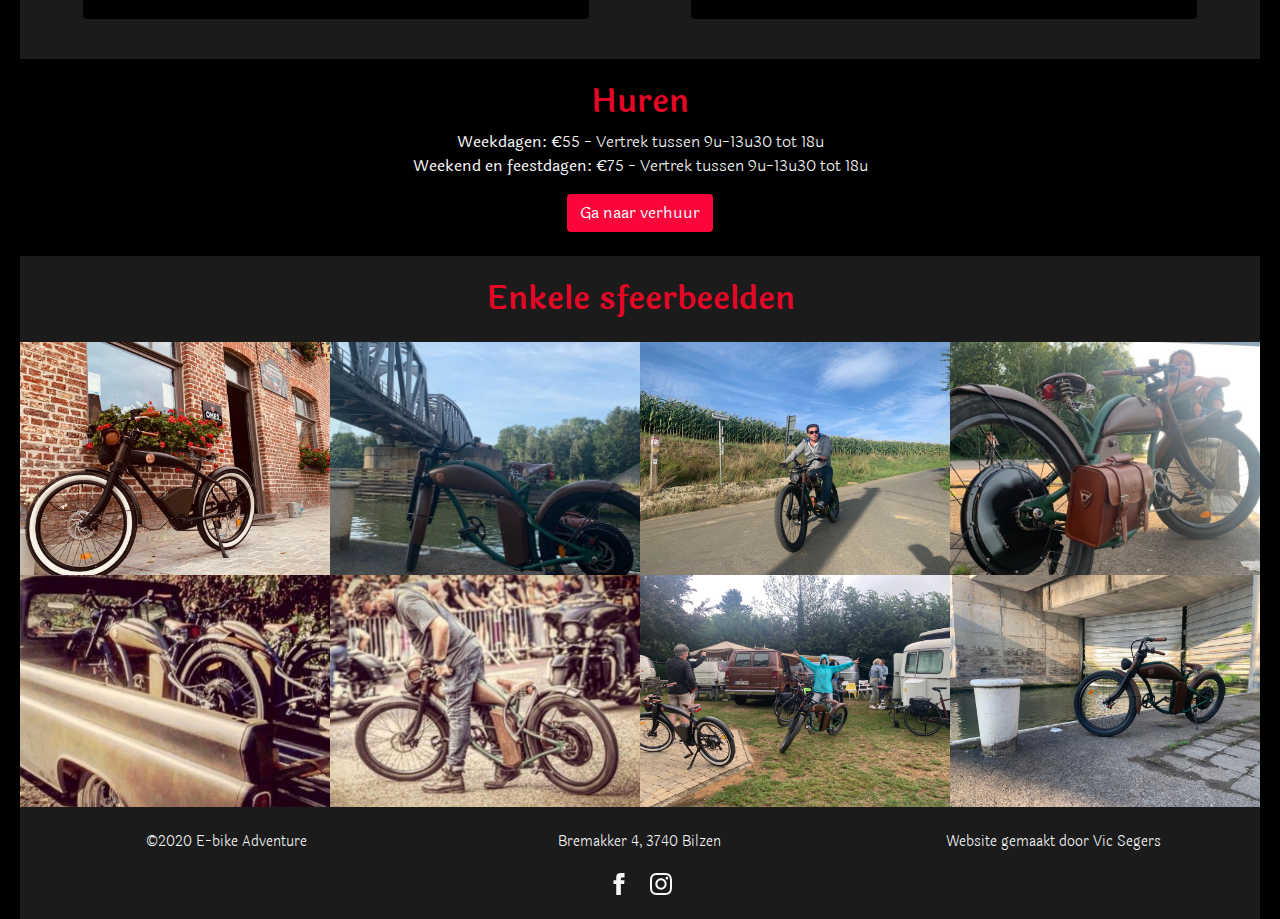
==== commit b1f625dc: "Beauty fixes, tooltip, rental, ajusting pricing" ====
--- a/index.html
+++ b/index.html
@@ -55,7 +55,7 @@
       <p>Door onze centrale ligging kan je kiezen uit 4 speciaal voor E-bikes uitgestippelde rondritten situerend in het glooiende Haspengouw tot de betoverende Voerstreek. Ook voor een teambuilding activiteit of personeelsuitstap ben je bij ons aan het juiste adres. Wij zorgen voor een origineel arrangement op maat.</p>
     </section>
     <!-- Populaire routes -->
-    <section id="routes" class="p-4 text-center bg-gray">
+    <section class="p-4 text-center bg-gray">
       <h2>Populaire routes</h2>
       <div class="row justify-content-center">
         <div class="card col-12 col-sm-11 col-md-5 my-3 bg-black pt-3">
@@ -64,8 +64,6 @@
           </div>
           <div class="card-body px-0">
             <h5 class="card-title mb-0">Jazz Bilzen</h5>
-            <!-- <p class="card-text">Lorem ipsum, dolor sit amet consectetur adipisicing elit. Velit explicabo dolor reprehenderit odio earum voluptatem suscipit ducimus incidunt molestias autem, assumenda neque ullam voluptas non ad voluptatum! Necessitatibus, reprehenderit ab sint id voluptatem aperiam! Eos dolorem reiciendis necessitatibus quisquam voluptas ea veniam mollitia, possimus, explicabo rerum quaerat ut, et delectus.</p> -->
-            <!-- <a href="#" class="btn btn-primary">Route 1</a> -->
           </div>
         </div>
         <div class="card col-12 col-sm-11 col-md-5 offset-md-1 my-3 bg-black pt-3">
@@ -74,8 +72,6 @@
           </div>
           <div class="card-body px-0">
             <h5 class="card-title mb-0">Limburg Highlights</h5>
-            <!-- <p class="card-text">Lorem ipsum, dolor sit amet consectetur adipisicing elit. Velit explicabo dolor reprehenderit odio earum voluptatem suscipit ducimus incidunt molestias autem, assumenda neque ullam voluptas non ad voluptatum! Necessitatibus, reprehenderit ab sint id voluptatem aperiam! Eos dolorem reiciendis necessitatibus quisquam voluptas ea veniam mollitia, possimus, explicabo rerum quaerat ut, et delectus.</p> -->
-            <!-- <a href="#" class="btn btn-primary">Route 1</a> -->
           </div>
         </div>
         <div class="card col-12 col-sm-11 col-md-5 my-3 bg-black pt-3">
@@ -84,8 +80,6 @@
           </div>
           <div class="card-body px-0">
             <h5 class="card-title mb-0">Voeren tour</h5>
-            <!-- <p class="card-text">Lorem ipsum, dolor sit amet consectetur adipisicing elit. Velit explicabo dolor reprehenderit odio earum voluptatem suscipit ducimus incidunt molestias autem, assumenda neque ullam voluptas non ad voluptatum! Necessitatibus, reprehenderit ab sint id voluptatem aperiam! Eos dolorem reiciendis necessitatibus quisquam voluptas ea veniam mollitia, possimus, explicabo rerum quaerat ut, et delectus.</p> -->
-            <!-- <a href="#" class="btn btn-primary">Route 1</a> -->
           </div>
         </div>
         <div class="card col-12 col-sm-11 col-md-5 offset-md-1 my-3 bg-black pt-3">
@@ -94,14 +88,20 @@
           </div>
           <div class="card-body px-0">
             <h5 class="card-title mb-0">Ambiorix route</h5>
-            <!-- <p class="card-text">Lorem ipsum, dolor sit amet consectetur adipisicing elit. Velit explicabo dolor reprehenderit odio earum voluptatem suscipit ducimus incidunt molestias autem, assumenda neque ullam voluptas non ad voluptatum! Necessitatibus, reprehenderit ab sint id voluptatem aperiam! Eos dolorem reiciendis necessitatibus quisquam voluptas ea veniam mollitia, possimus, explicabo rerum quaerat ut, et delectus.</p> -->
-            <!-- <a href="#" class="btn btn-primary">Route 1</a> -->
           </div>
         </div>
       </div>
     </section>
+    <!-- Huren -->
+    <section class="p-4 text-center">
+      <h2>Huren</h2>
+      <p>
+        <b>Weekdagen: €55</b> - Vertrek tussen 9u-13u30 tot 18u<br /><b>Weekend en feestdagen: €75</b> - Vertrek tussen 9u-13u30 tot 18u
+      </p>
+      <a class="btn text-light bg-red" href="verhuur">Ga naar verhuur</a>
+    </section>
     <!-- Enkele sfeerbeelden -->
-    <section id="ambiance" class="pt-4 text-center">
+    <section id="ambiance" class="pt-4 text-center bg-gray">
       <h2>Enkele sfeerbeelden</h2>
       <div class="row w-100 mx-0 mt-4">
         <div class="col-12 col-sm-6 col-md-3 p-0">
--- a/styles/style.css
+++ b/styles/style.css
@@ -65,6 +65,18 @@
   overflow-x: hidden;
 }
 
+main {
+  /* header height: 86px, footer height md: 111.42px */
+  min-height: calc(100vh - 86px - 111.42px);
+}
+
+@media only screen and (max-width: 768px) {
+  main {
+    /* header height: 86px, footer height sm: 161.42px */
+    min-height: calc(100vh - 86px - 161.42px);
+  }
+}
+
 body, nav {
   max-width: 1240px;
 }
@@ -94,3 +106,47 @@
     text-align: center !important;
   }
 }
+
+
+/*TOOLTIP*/
+
+.tt {
+  position: relative;
+}
+
+.tt .tt-t {
+  font-size: 1em;
+  line-height: 1.5em;
+  visibility: hidden;
+  max-width: 600px;
+  background-color: gray;
+  text-align: center;
+  border-radius: 6px;
+  padding: 10px;
+  position: absolute;
+  z-index: 1;
+  bottom: 125%;
+  left: 50%;
+  margin: 0 0 0 -105px;
+  opacity: 0;
+  transition: .3s;
+  transform: translate3d(0px, 20px, 0px);
+  width: 210px;
+}
+
+.tt .tt-t::after {
+  content: "";
+  position: absolute;
+  top: 100%;
+  left: 50%;
+  margin-left: -5px;
+  border-width: 5px;
+  border-style: solid;
+  border-color: gray transparent transparent transparent;
+}
+
+.tt:hover .tt-t {
+  visibility: visible;
+  opacity: 1;
+  transform: translate3d(0px, 0px, 0px);
+}